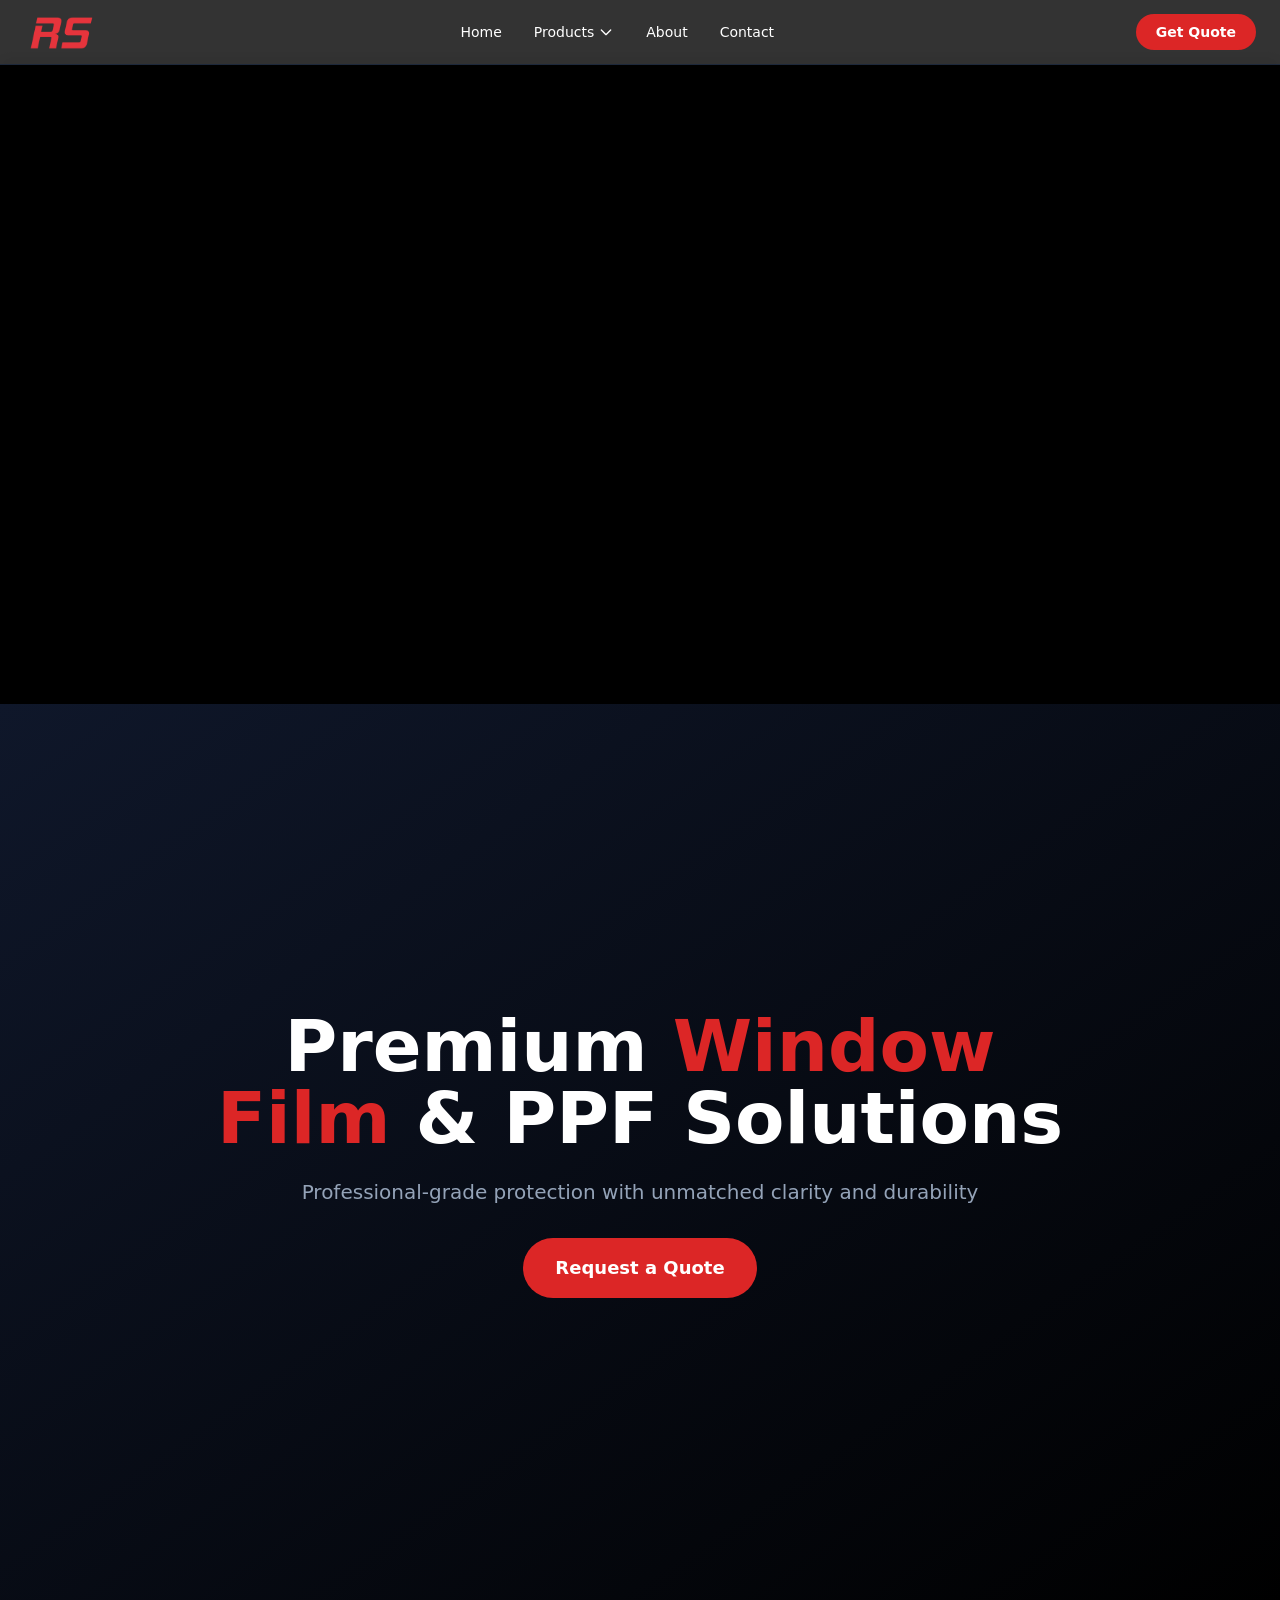
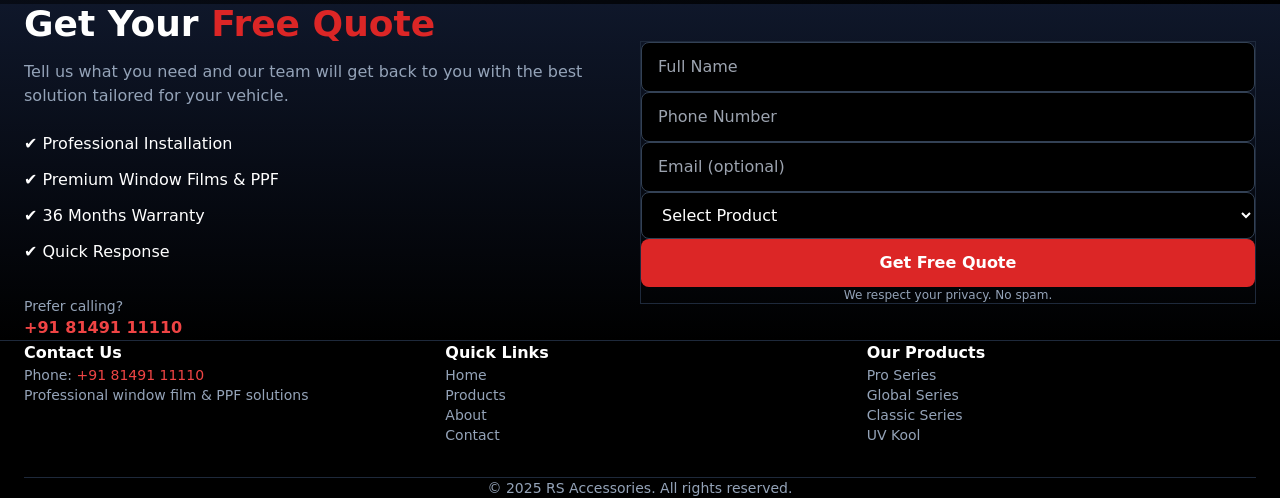
==== index.html @ 9ee58e04 "Initial commit: RS Accessories window film website" ====
<!DOCTYPE html>
<html lang="en">
<head>
  <meta charset="UTF-8">
  <meta name="viewport" content="width=device-width, initial-scale=1.0">
  <title>RS Accessories - Premium Window Film & PPF Solutions</title>
  <link rel="stylesheet" href="css/style.css">
</head>
<body class="text-white">

  <!-- Navigation Bar -->
  <header id="navbar" class="bg-black/80 backdrop-blur border-b border-slate-800 fixed w-full z-50 transition-shadow duration-300">
    <nav class="max-w-7xl mx-auto px-6">
      <div class="flex items-center justify-between h-16">

        <!-- Logo -->
        <a href="#" class="flex items-center h-full py-2">
          <img src="assets/images/RS Film Logo.png" alt="RS Accessories" class="max-h-full w-auto object-contain" style="max-height: 40px;">
        </a>

        <!-- Desktop Menu -->
        <ul class="hidden md:flex items-center space-x-8 text-sm font-medium">
          <li><a href="#" class="hover:text-red-500 transition-colors">Home</a></li>

          <!-- Products Dropdown -->
          <li class="relative" id="productsDropdown">
            <button id="productsBtn" class="flex items-center gap-1 hover:text-red-500 transition-colors">
              Products
              <svg class="w-4 h-4" fill="none" stroke="currentColor" viewBox="0 0 24 24">
                <path stroke-linecap="round" stroke-linejoin="round" stroke-width="2" d="M19 9l-7 7-7-7" />
              </svg>
            </button>

            <!-- Dropdown -->
            <div id="productsMenu" class="absolute left-0 top-8 hidden bg-black border border-slate-700 rounded-lg shadow-lg w-56 py-2 opacity-0 translate-y-2 transition-all duration-200">

              <!-- Window Film -->
              <div class="relative" id="windowFilmItem">
                <div class="flex justify-between items-center px-4 py-3 hover:bg-slate-800 cursor-pointer transition-colors">
                  <span>Window Film</span>
                  <span>›</span>
                </div>

                <!-- Sub Dropdown -->
                <div id="windowFilmMenu" class="absolute left-full top-0 hidden bg-black border border-slate-700 rounded-lg w-56 py-2 opacity-0 translate-x-2 transition-all duration-200">
                  <a href="products-pro-series.html" class="block px-4 py-3 hover:bg-slate-800 transition-colors">Pro Series</a>

                  <!-- Static Series -->
                  <div class="relative" id="staticSeriesItem">
                    <div class="flex justify-between items-center px-4 py-3 hover:bg-slate-800 cursor-pointer transition-colors">
                      <span>Static Series</span>
                      <span>›</span>
                    </div>

                    <div id="staticSeriesMenu" class="absolute left-full top-0 hidden bg-black border border-slate-700 rounded-lg w-56 py-2 opacity-0 translate-x-2 transition-all duration-200">
                      <a href="products-global-series.html" class="block px-4 py-3 hover:bg-slate-800 transition-colors">Global Series</a>
                      <a href="products-classic-series.html" class="block px-4 py-3 hover:bg-slate-800 transition-colors">Classic Series</a>
                      <a href="products-uv-kool.html" class="block px-4 py-3 hover:bg-slate-800 transition-colors">UV Kool</a>
                    </div>
                  </div>
                </div>
              </div>

              <!-- PPF -->
              <a href="ppf.html" class="block px-4 py-3 hover:bg-slate-800 transition-colors">PPF</a>
            </div>
          </li>

          <li><a href="about.html" class="hover:text-red-500 transition-colors">About</a></li>
          <li><a href="contact.html" class="hover:text-red-500 transition-colors">Contact</a></li>
        </ul>

        <!-- CTA Button -->
        <a href="#quote" class="hidden md:inline-block bg-red-600 px-5 py-2 rounded-full text-sm font-semibold hover:bg-red-700 transition-colors">
          Get Quote
        </a>

        <!-- Mobile Menu Button -->
        <button id="menuBtn" class="md:hidden text-2xl">
          ☰
        </button>

      </div>
    </nav>
  </header>

  <!-- Mobile Menu -->
  <div id="mobileMenu" class="hidden md:hidden bg-black border-t border-slate-800 fixed w-full z-40 mt-16">
    <a href="#" class="block px-6 py-4 border-b border-slate-800 hover:bg-slate-800 transition-colors">Home</a>
    
    <!-- Mobile Products Accordion -->
    <div>
      <button id="mobileProductsBtn" class="w-full text-left px-6 py-4 border-b border-slate-800 hover:bg-slate-800 transition-colors flex justify-between items-center">
        <span>Products</span>
        <span id="productsArrow">▾</span>
      </button>
      <div id="mobileProductsMenu" class="hidden bg-slate-900">
        <a href="products-pro-series.html" class="block px-8 py-3 border-b border-slate-800 hover:bg-slate-800 transition-colors">Window Film - Pro Series</a>
        <a href="products-global-series.html" class="block px-8 py-3 border-b border-slate-800 hover:bg-slate-800 transition-colors">Static - Global Series</a>
        <a href="products-classic-series.html" class="block px-8 py-3 border-b border-slate-800 hover:bg-slate-800 transition-colors">Static - Classic Series</a>
        <a href="products-uv-kool.html" class="block px-8 py-3 border-b border-slate-800 hover:bg-slate-800 transition-colors">Static - UV Kool</a>
        <a href="ppf.html" class="block px-8 py-3 border-b border-slate-800 hover:bg-slate-800 transition-colors">PPF</a>
      </div>
    </div>
    
    <a href="about.html" class="block px-6 py-4 border-b border-slate-800 hover:bg-slate-800 transition-colors">About</a>
    <a href="contact.html" class="block px-6 py-4 border-b border-slate-800 hover:bg-slate-800 transition-colors">Contact</a>
    <a href="#quote" class="block px-6 py-4 bg-red-600 hover:bg-red-700 transition-colors font-semibold">Get Quote</a>
  </div>

  <!-- Main Content (Add padding-top to account for fixed navbar) -->
  <main class="pt-16">
    
    <!-- Video Section -->
    <section class="w-full bg-black">
      <div class="max-w-7xl mx-auto">
        <video class="w-full h-auto" autoplay muted loop playsinline>
          <source src="assets/video/Video_Generation_With_Specific_Constraints.mp4" type="video/mp4">
          Your browser does not support the video tag.
        </video>
      </div>
    </section>

    <!-- Hero Section -->
    <section class="min-h-screen bg-gradient-to-br from-slate-900 to-black flex items-center justify-center px-6">
      <div class="text-center max-w-4xl">
        <h1 class="text-5xl md:text-7xl font-bold mb-6">
          Premium <span class="text-red-600">Window Film</span> & PPF Solutions
        </h1>
        <p class="text-xl text-slate-400 mb-8">
          Professional-grade protection with unmatched clarity and durability
        </p>
        <a href="#quote" class="inline-block bg-red-600 px-8 py-4 rounded-full text-lg font-semibold hover:bg-red-700 hover:scale-105 transition-all duration-200">
          Request a Quote
        </a>
      </div>
    </section>

    <!-- Quote Section -->
    <section id="quote" class="relative py-24 bg-gradient-to-b from-slate-900 to-black">
      <div class="max-w-7xl mx-auto px-6 grid grid-cols-1 md:grid-cols-2 gap-12 items-center">

        <!-- LEFT CONTENT -->
        <div class="reveal">
          <h2 class="text-4xl font-bold text-white">
            Get Your <span class="text-red-600">Free Quote</span>
          </h2>

          <p class="mt-4 text-slate-400 max-w-md">
            Tell us what you need and our team will get back to you with the best
            solution tailored for your vehicle.
          </p>

          <ul class="mt-6 space-y-3 text-slate-300">
            <li>✔ Professional Installation</li>
            <li>✔ Premium Window Films & PPF</li>
            <li>✔ 36 Months Warranty</li>
            <li>✔ Quick Response</li>
          </ul>

          <div class="mt-8">
            <p class="text-slate-400 text-sm">Prefer calling?</p>
            <a href="tel:+918149111110"
               class="text-red-500 font-semibold hover:underline">
              +91 81491 11110
            </a>
          </div>
        </div>

        <!-- RIGHT FORM -->
        <div class="reveal bg-white/5 backdrop-blur-md border border-slate-800 rounded-2xl p-8 shadow-xl
                    transform transition-all duration-700 hover:scale-[1.01]">

          <form id="quoteForm" class="space-y-5">

            <input id="quoteName" type="text" placeholder="Full Name" required
              class="w-full bg-black border border-slate-700 rounded-lg px-4 py-3
                     text-white focus:border-red-500 focus:outline-none transition-colors">

            <input id="quotePhone" type="tel" placeholder="Phone Number" required
              class="w-full bg-black border border-slate-700 rounded-lg px-4 py-3
                     text-white focus:border-red-500 focus:outline-none transition-colors">

            <input id="quoteEmail" type="email" placeholder="Email (optional)"
              class="w-full bg-black border border-slate-700 rounded-lg px-4 py-3
                     text-white focus:border-red-500 focus:outline-none transition-colors">

            <select id="quoteProduct" required
              class="w-full bg-black border border-slate-700 rounded-lg px-4 py-3
                     text-white focus:border-red-500 focus:outline-none transition-colors">
              <option value="">Select Product</option>
              <option>Pro Series</option>
              <option>Global Series</option>
              <option>Classic Series</option>
              <option>UV Kool</option>
              <option>PPF</option>
            </select>

            <button type="submit" id="quoteBtn"
              class="w-full bg-red-600 hover:bg-red-700 text-white font-semibold
                     py-3 rounded-lg transition-transform hover:scale-105">
              Get Free Quote
            </button>

            <p class="text-xs text-slate-400 text-center">
              We respect your privacy. No spam.
            </p>

          </form>
        </div>

      </div>
    </section>

  </main>

  <!-- Footer -->
  <footer class="bg-black border-t border-slate-800 py-12">
    <div class="max-w-7xl mx-auto px-6">
      <div class="grid grid-cols-1 md:grid-cols-3 gap-8 mb-8">
        
        <!-- Contact Info -->
        <div>
          <h3 class="text-white font-semibold mb-4">Contact Us</h3>
          <p class="text-slate-400 text-sm mb-2">
            Phone: <a href="tel:+918149111110" class="text-red-500 hover:underline">+91 81491 11110</a>
          </p>
          <p class="text-slate-400 text-sm">
            Professional window film & PPF solutions
          </p>
        </div>

        <!-- Quick Links -->
        <div>
          <h3 class="text-white font-semibold mb-4">Quick Links</h3>
          <ul class="space-y-2 text-sm">
            <li><a href="index.html" class="text-slate-400 hover:text-red-500 transition-colors">Home</a></li>
            <li><a href="products-pro-series.html" class="text-slate-400 hover:text-red-500 transition-colors">Products</a></li>
            <li><a href="about.html" class="text-slate-400 hover:text-red-500 transition-colors">About</a></li>
            <li><a href="contact.html" class="text-slate-400 hover:text-red-500 transition-colors">Contact</a></li>
          </ul>
        </div>

        <!-- Products -->
        <div>
          <h3 class="text-white font-semibold mb-4">Our Products</h3>
          <ul class="space-y-2 text-sm">
            <li><a href="products-pro-series.html" class="text-slate-400 hover:text-red-500 transition-colors">Pro Series</a></li>
            <li><a href="products-global-series.html" class="text-slate-400 hover:text-red-500 transition-colors">Global Series</a></li>
            <li><a href="products-classic-series.html" class="text-slate-400 hover:text-red-500 transition-colors">Classic Series</a></li>
            <li><a href="products-uv-kool.html" class="text-slate-400 hover:text-red-500 transition-colors">UV Kool</a></li>
          </ul>
        </div>

      </div>

      <div class="border-t border-slate-800 pt-8 text-center text-slate-400 text-sm">
        <p>&copy; 2025 RS Accessories. All rights reserved.</p>
      </div>
    </div>
  </footer>

  <!-- JavaScript -->
  <script src="js/main.js"></script>
  
  <!-- WhatsApp Quote Form Handler -->
  <script>
    document.getElementById("quoteForm").addEventListener("submit", function(e) {
      e.preventDefault();

      const name = document.getElementById("quoteName").value.trim();
      const phone = document.getElementById("quotePhone").value.trim();
      const email = document.getElementById("quoteEmail").value.trim();
      const product = document.getElementById("quoteProduct").value;
      const btn = document.getElementById("quoteBtn");

      if (!name || !phone || !product) {
        alert("Please fill all required fields");
        return;
      }

      // Disable button and show loading state
      btn.innerText = "Opening WhatsApp...";
      btn.disabled = true;

      const message = `
New Quote Request 🚗✨

Name: ${name}
Phone: ${phone}
Email: ${email || "Not provided"}
Product: ${product}
      `.trim();

      const whatsappNumber = "918149111110";
      const whatsappURL = `https://wa.me/${whatsappNumber}?text=${encodeURIComponent(message)}`;

      window.open(whatsappURL, "_blank");

      // Reset button after 2 seconds
      setTimeout(() => {
        btn.innerText = "Get Free Quote";
        btn.disabled = false;
        // Optionally reset form
        // document.getElementById("quoteForm").reset();
      }, 2000);
    });

    // Auto-select product if coming from product page
    window.addEventListener("DOMContentLoaded", function() {
      const savedProduct = localStorage.getItem("selectedProduct");
      if (savedProduct) {
        document.getElementById("quoteProduct").value = savedProduct;
        localStorage.removeItem("selectedProduct"); // Clear after use
      }
    });
  </script>
</body>
</html>
---- css/style.css ----
*, ::before, ::after {
  --tw-border-spacing-x: 0;
  --tw-border-spacing-y: 0;
  --tw-translate-x: 0;
  --tw-translate-y: 0;
  --tw-rotate: 0;
  --tw-skew-x: 0;
  --tw-skew-y: 0;
  --tw-scale-x: 1;
  --tw-scale-y: 1;
  --tw-pan-x:  ;
  --tw-pan-y:  ;
  --tw-pinch-zoom:  ;
  --tw-scroll-snap-strictness: proximity;
  --tw-gradient-from-position:  ;
  --tw-gradient-via-position:  ;
  --tw-gradient-to-position:  ;
  --tw-ordinal:  ;
  --tw-slashed-zero:  ;
  --tw-numeric-figure:  ;
  --tw-numeric-spacing:  ;
  --tw-numeric-fraction:  ;
  --tw-ring-inset:  ;
  --tw-ring-offset-width: 0px;
  --tw-ring-offset-color: #fff;
  --tw-ring-color: rgb(59 130 246 / 0.5);
  --tw-ring-offset-shadow: 0 0 #0000;
  --tw-ring-shadow: 0 0 #0000;
  --tw-shadow: 0 0 #0000;
  --tw-shadow-colored: 0 0 #0000;
  --tw-blur:  ;
  --tw-brightness:  ;
  --tw-contrast:  ;
  --tw-grayscale:  ;
  --tw-hue-rotate:  ;
  --tw-invert:  ;
  --tw-saturate:  ;
  --tw-sepia:  ;
  --tw-drop-shadow:  ;
  --tw-backdrop-blur:  ;
  --tw-backdrop-brightness:  ;
  --tw-backdrop-contrast:  ;
  --tw-backdrop-grayscale:  ;
  --tw-backdrop-hue-rotate:  ;
  --tw-backdrop-invert:  ;
  --tw-backdrop-opacity:  ;
  --tw-backdrop-saturate:  ;
  --tw-backdrop-sepia:  ;
  --tw-contain-size:  ;
  --tw-contain-layout:  ;
  --tw-contain-paint:  ;
  --tw-contain-style:  ;
}

::backdrop {
  --tw-border-spacing-x: 0;
  --tw-border-spacing-y: 0;
  --tw-translate-x: 0;
  --tw-translate-y: 0;
  --tw-rotate: 0;
  --tw-skew-x: 0;
  --tw-skew-y: 0;
  --tw-scale-x: 1;
  --tw-scale-y: 1;
  --tw-pan-x:  ;
  --tw-pan-y:  ;
  --tw-pinch-zoom:  ;
  --tw-scroll-snap-strictness: proximity;
  --tw-gradient-from-position:  ;
  --tw-gradient-via-position:  ;
  --tw-gradient-to-position:  ;
  --tw-ordinal:  ;
  --tw-slashed-zero:  ;
  --tw-numeric-figure:  ;
  --tw-numeric-spacing:  ;
  --tw-numeric-fraction:  ;
  --tw-ring-inset:  ;
  --tw-ring-offset-width: 0px;
  --tw-ring-offset-color: #fff;
  --tw-ring-color: rgb(59 130 246 / 0.5);
  --tw-ring-offset-shadow: 0 0 #0000;
  --tw-ring-shadow: 0 0 #0000;
  --tw-shadow: 0 0 #0000;
  --tw-shadow-colored: 0 0 #0000;
  --tw-blur:  ;
  --tw-brightness:  ;
  --tw-contrast:  ;
  --tw-grayscale:  ;
  --tw-hue-rotate:  ;
  --tw-invert:  ;
  --tw-saturate:  ;
  --tw-sepia:  ;
  --tw-drop-shadow:  ;
  --tw-backdrop-blur:  ;
  --tw-backdrop-brightness:  ;
  --tw-backdrop-contrast:  ;
  --tw-backdrop-grayscale:  ;
  --tw-backdrop-hue-rotate:  ;
  --tw-backdrop-invert:  ;
  --tw-backdrop-opacity:  ;
  --tw-backdrop-saturate:  ;
  --tw-backdrop-sepia:  ;
  --tw-contain-size:  ;
  --tw-contain-layout:  ;
  --tw-contain-paint:  ;
  --tw-contain-style:  ;
}

/*
! tailwindcss v3.4.19 | MIT License | https://tailwindcss.com
*/

/*
1. Prevent padding and border from affecting element width. (https://github.com/mozdevs/cssremedy/issues/4)
2. Allow adding a border to an element by just adding a border-width. (https://github.com/tailwindcss/tailwindcss/pull/116)
*/

*,
::before,
::after {
  box-sizing: border-box;
  /* 1 */
  border-width: 0;
  /* 2 */
  border-style: solid;
  /* 2 */
  border-color: #e5e7eb;
  /* 2 */
}

::before,
::after {
  --tw-content: '';
}

/*
1. Use a consistent sensible line-height in all browsers.
2. Prevent adjustments of font size after orientation changes in iOS.
3. Use a more readable tab size.
4. Use the user's configured `sans` font-family by default.
5. Use the user's configured `sans` font-feature-settings by default.
6. Use the user's configured `sans` font-variation-settings by default.
7. Disable tap highlights on iOS
*/

html,
:host {
  line-height: 1.5;
  /* 1 */
  -webkit-text-size-adjust: 100%;
  /* 2 */
  -moz-tab-size: 4;
  /* 3 */
  -o-tab-size: 4;
     tab-size: 4;
  /* 3 */
  font-family: ui-sans-serif, system-ui, sans-serif, "Apple Color Emoji", "Segoe UI Emoji", "Segoe UI Symbol", "Noto Color Emoji";
  /* 4 */
  font-feature-settings: normal;
  /* 5 */
  font-variation-settings: normal;
  /* 6 */
  -webkit-tap-highlight-color: transparent;
  /* 7 */
}

/*
1. Remove the margin in all browsers.
2. Inherit line-height from `html` so users can set them as a class directly on the `html` element.
*/

body {
  margin: 0;
  /* 1 */
  line-height: inherit;
  /* 2 */
}

/*
1. Add the correct height in Firefox.
2. Correct the inheritance of border color in Firefox. (https://bugzilla.mozilla.org/show_bug.cgi?id=190655)
3. Ensure horizontal rules are visible by default.
*/

hr {
  height: 0;
  /* 1 */
  color: inherit;
  /* 2 */
  border-top-width: 1px;
  /* 3 */
}

/*
Add the correct text decoration in Chrome, Edge, and Safari.
*/

abbr:where([title]) {
  -webkit-text-decoration: underline dotted;
          text-decoration: underline dotted;
}

/*
Remove the default font size and weight for headings.
*/

h1,
h2,
h3,
h4,
h5,
h6 {
  font-size: inherit;
  font-weight: inherit;
}

/*
Reset links to optimize for opt-in styling instead of opt-out.
*/

a {
  color: inherit;
  text-decoration: inherit;
}

/*
Add the correct font weight in Edge and Safari.
*/

b,
strong {
  font-weight: bolder;
}

/*
1. Use the user's configured `mono` font-family by default.
2. Use the user's configured `mono` font-feature-settings by default.
3. Use the user's configured `mono` font-variation-settings by default.
4. Correct the odd `em` font sizing in all browsers.
*/

code,
kbd,
samp,
pre {
  font-family: ui-monospace, SFMono-Regular, Menlo, Monaco, Consolas, "Liberation Mono", "Courier New", monospace;
  /* 1 */
  font-feature-settings: normal;
  /* 2 */
  font-variation-settings: normal;
  /* 3 */
  font-size: 1em;
  /* 4 */
}

/*
Add the correct font size in all browsers.
*/

small {
  font-size: 80%;
}

/*
Prevent `sub` and `sup` elements from affecting the line height in all browsers.
*/

sub,
sup {
  font-size: 75%;
  line-height: 0;
  position: relative;
  vertical-align: baseline;
}

sub {
  bottom: -0.25em;
}

sup {
  top: -0.5em;
}

/*
1. Remove text indentation from table contents in Chrome and Safari. (https://bugs.chromium.org/p/chromium/issues/detail?id=999088, https://bugs.webkit.org/show_bug.cgi?id=201297)
2. Correct table border color inheritance in all Chrome and Safari. (https://bugs.chromium.org/p/chromium/issues/detail?id=935729, https://bugs.webkit.org/show_bug.cgi?id=195016)
3. Remove gaps between table borders by default.
*/

table {
  text-indent: 0;
  /* 1 */
  border-color: inherit;
  /* 2 */
  border-collapse: collapse;
  /* 3 */
}

/*
1. Change the font styles in all browsers.
2. Remove the margin in Firefox and Safari.
3. Remove default padding in all browsers.
*/

button,
input,
optgroup,
select,
textarea {
  font-family: inherit;
  /* 1 */
  font-feature-settings: inherit;
  /* 1 */
  font-variation-settings: inherit;
  /* 1 */
  font-size: 100%;
  /* 1 */
  font-weight: inherit;
  /* 1 */
  line-height: inherit;
  /* 1 */
  letter-spacing: inherit;
  /* 1 */
  color: inherit;
  /* 1 */
  margin: 0;
  /* 2 */
  padding: 0;
  /* 3 */
}

/*
Remove the inheritance of text transform in Edge and Firefox.
*/

button,
select {
  text-transform: none;
}

/*
1. Correct the inability to style clickable types in iOS and Safari.
2. Remove default button styles.
*/

button,
input:where([type='button']),
input:where([type='reset']),
input:where([type='submit']) {
  -webkit-appearance: button;
  /* 1 */
  background-color: transparent;
  /* 2 */
  background-image: none;
  /* 2 */
}

/*
Use the modern Firefox focus style for all focusable elements.
*/

:-moz-focusring {
  outline: auto;
}

/*
Remove the additional `:invalid` styles in Firefox. (https://github.com/mozilla/gecko-dev/blob/2f9eacd9d3d995c937b4251a5557d95d494c9be1/layout/style/res/forms.css#L728-L737)
*/

:-moz-ui-invalid {
  box-shadow: none;
}

/*
Add the correct vertical alignment in Chrome and Firefox.
*/

progress {
  vertical-align: baseline;
}

/*
Correct the cursor style of increment and decrement buttons in Safari.
*/

::-webkit-inner-spin-button,
::-webkit-outer-spin-button {
  height: auto;
}

/*
1. Correct the odd appearance in Chrome and Safari.
2. Correct the outline style in Safari.
*/

[type='search'] {
  -webkit-appearance: textfield;
  /* 1 */
  outline-offset: -2px;
  /* 2 */
}

/*
Remove the inner padding in Chrome and Safari on macOS.
*/

::-webkit-search-decoration {
  -webkit-appearance: none;
}

/*
1. Correct the inability to style clickable types in iOS and Safari.
2. Change font properties to `inherit` in Safari.
*/

::-webkit-file-upload-button {
  -webkit-appearance: button;
  /* 1 */
  font: inherit;
  /* 2 */
}

/*
Add the correct display in Chrome and Safari.
*/

summary {
  display: list-item;
}

/*
Removes the default spacing and border for appropriate elements.
*/

blockquote,
dl,
dd,
h1,
h2,
h3,
h4,
h5,
h6,
hr,
figure,
p,
pre {
  margin: 0;
}

fieldset {
  margin: 0;
  padding: 0;
}

legend {
  padding: 0;
}

ol,
ul,
menu {
  list-style: none;
  margin: 0;
  padding: 0;
}

/*
Reset default styling for dialogs.
*/

dialog {
  padding: 0;
}

/*
Prevent resizing textareas horizontally by default.
*/

textarea {
  resize: vertical;
}

/*
1. Reset the default placeholder opacity in Firefox. (https://github.com/tailwindlabs/tailwindcss/issues/3300)
2. Set the default placeholder color to the user's configured gray 400 color.
*/

input::-moz-placeholder, textarea::-moz-placeholder {
  opacity: 1;
  /* 1 */
  color: #9ca3af;
  /* 2 */
}

input::placeholder,
textarea::placeholder {
  opacity: 1;
  /* 1 */
  color: #9ca3af;
  /* 2 */
}

/*
Set the default cursor for buttons.
*/

button,
[role="button"] {
  cursor: pointer;
}

/*
Make sure disabled buttons don't get the pointer cursor.
*/

:disabled {
  cursor: default;
}

/*
1. Make replaced elements `display: block` by default. (https://github.com/mozdevs/cssremedy/issues/14)
2. Add `vertical-align: middle` to align replaced elements more sensibly by default. (https://github.com/jensimmons/cssremedy/issues/14#issuecomment-634934210)
   This can trigger a poorly considered lint error in some tools but is included by design.
*/

img,
svg,
video,
canvas,
audio,
iframe,
embed,
object {
  display: block;
  /* 1 */
  vertical-align: middle;
  /* 2 */
}

/*
Constrain images and videos to the parent width and preserve their intrinsic aspect ratio. (https://github.com/mozdevs/cssremedy/issues/14)
*/

img,
video {
  max-width: 100%;
  height: auto;
}

/* Make elements with the HTML hidden attribute stay hidden by default */

[hidden]:where(:not([hidden="until-found"])) {
  display: none;
}

.static {
  position: static;
}

.fixed {
  position: fixed;
}

.absolute {
  position: absolute;
}

.relative {
  position: relative;
}

.-top-3 {
  top: -0.75rem;
}

.left-0 {
  left: 0px;
}

.left-6 {
  left: 1.5rem;
}

.left-full {
  left: 100%;
}

.top-0 {
  top: 0px;
}

.top-8 {
  top: 2rem;
}

.z-40 {
  z-index: 40;
}

.z-50 {
  z-index: 50;
}

.mx-auto {
  margin-left: auto;
  margin-right: auto;
}

.mb-10 {
  margin-bottom: 2.5rem;
}

.mb-12 {
  margin-bottom: 3rem;
}

.mb-3 {
  margin-bottom: 0.75rem;
}

.mb-6 {
  margin-bottom: 1.5rem;
}

.mb-8 {
  margin-bottom: 2rem;
}

.mt-16 {
  margin-top: 4rem;
}

.mt-2 {
  margin-top: 0.5rem;
}

.mt-4 {
  margin-top: 1rem;
}

.mt-6 {
  margin-top: 1.5rem;
}

.mt-8 {
  margin-top: 2rem;
}

.block {
  display: block;
}

.inline-block {
  display: inline-block;
}

.flex {
  display: flex;
}

.grid {
  display: grid;
}

.hidden {
  display: none;
}

.h-16 {
  height: 4rem;
}

.h-4 {
  height: 1rem;
}

.h-full {
  height: 100%;
}

.h-px {
  height: 1px;
}

.max-h-full {
  max-height: 100%;
}

.min-h-screen {
  min-height: 100vh;
}

.w-4 {
  width: 1rem;
}

.w-56 {
  width: 14rem;
}

.w-auto {
  width: auto;
}

.w-full {
  width: 100%;
}

.max-w-2xl {
  max-width: 42rem;
}

.max-w-3xl {
  max-width: 48rem;
}

.max-w-4xl {
  max-width: 56rem;
}

.max-w-6xl {
  max-width: 72rem;
}

.max-w-7xl {
  max-width: 80rem;
}

.translate-x-2 {
  --tw-translate-x: 0.5rem;
  transform: translate(var(--tw-translate-x), var(--tw-translate-y)) rotate(var(--tw-rotate)) skewX(var(--tw-skew-x)) skewY(var(--tw-skew-y)) scaleX(var(--tw-scale-x)) scaleY(var(--tw-scale-y));
}

.translate-y-0 {
  --tw-translate-y: 0px;
  transform: translate(var(--tw-translate-x), var(--tw-translate-y)) rotate(var(--tw-rotate)) skewX(var(--tw-skew-x)) skewY(var(--tw-skew-y)) scaleX(var(--tw-scale-x)) scaleY(var(--tw-scale-y));
}

.translate-y-2 {
  --tw-translate-y: 0.5rem;
  transform: translate(var(--tw-translate-x), var(--tw-translate-y)) rotate(var(--tw-rotate)) skewX(var(--tw-skew-x)) skewY(var(--tw-skew-y)) scaleX(var(--tw-scale-x)) scaleY(var(--tw-scale-y));
}

.translate-y-8 {
  --tw-translate-y: 2rem;
  transform: translate(var(--tw-translate-x), var(--tw-translate-y)) rotate(var(--tw-rotate)) skewX(var(--tw-skew-x)) skewY(var(--tw-skew-y)) scaleX(var(--tw-scale-x)) scaleY(var(--tw-scale-y));
}

.cursor-pointer {
  cursor: pointer;
}

.grid-cols-1 {
  grid-template-columns: repeat(1, minmax(0, 1fr));
}

.flex-col {
  flex-direction: column;
}

.items-center {
  align-items: center;
}

.justify-center {
  justify-content: center;
}

.justify-between {
  justify-content: space-between;
}

.gap-1 {
  gap: 0.25rem;
}

.gap-4 {
  gap: 1rem;
}

.gap-6 {
  gap: 1.5rem;
}

.gap-8 {
  gap: 2rem;
}

.space-x-8 > :not([hidden]) ~ :not([hidden]) {
  --tw-space-x-reverse: 0;
  margin-right: calc(2rem * var(--tw-space-x-reverse));
  margin-left: calc(2rem * calc(1 - var(--tw-space-x-reverse)));
}

.space-y-3 > :not([hidden]) ~ :not([hidden]) {
  --tw-space-y-reverse: 0;
  margin-top: calc(0.75rem * calc(1 - var(--tw-space-y-reverse)));
  margin-bottom: calc(0.75rem * var(--tw-space-y-reverse));
}

.rounded-full {
  border-radius: 9999px;
}

.rounded-lg {
  border-radius: 0.5rem;
}

.rounded-xl {
  border-radius: 0.75rem;
}

.border {
  border-width: 1px;
}

.border-b {
  border-bottom-width: 1px;
}

.border-t {
  border-top-width: 1px;
}

.border-red-600 {
  --tw-border-opacity: 1;
  border-color: rgb(220 38 38 / var(--tw-border-opacity, 1));
}

.border-slate-600 {
  --tw-border-opacity: 1;
  border-color: rgb(71 85 105 / var(--tw-border-opacity, 1));
}

.border-slate-700 {
  --tw-border-opacity: 1;
  border-color: rgb(51 65 85 / var(--tw-border-opacity, 1));
}

.border-slate-800 {
  --tw-border-opacity: 1;
  border-color: rgb(30 41 59 / var(--tw-border-opacity, 1));
}

.bg-black {
  --tw-bg-opacity: 1;
  background-color: rgb(0 0 0 / var(--tw-bg-opacity, 1));
}

.bg-black\/80 {
  background-color: rgb(0 0 0 / 0.8);
}

.bg-red-600 {
  --tw-bg-opacity: 1;
  background-color: rgb(220 38 38 / var(--tw-bg-opacity, 1));
}

.bg-slate-800 {
  --tw-bg-opacity: 1;
  background-color: rgb(30 41 59 / var(--tw-bg-opacity, 1));
}

.bg-slate-900 {
  --tw-bg-opacity: 1;
  background-color: rgb(15 23 42 / var(--tw-bg-opacity, 1));
}

.bg-slate-950 {
  --tw-bg-opacity: 1;
  background-color: rgb(2 6 23 / var(--tw-bg-opacity, 1));
}

.bg-gradient-to-b {
  background-image: linear-gradient(to bottom, var(--tw-gradient-stops));
}

.bg-gradient-to-br {
  background-image: linear-gradient(to bottom right, var(--tw-gradient-stops));
}

.bg-gradient-to-r {
  background-image: linear-gradient(to right, var(--tw-gradient-stops));
}

.from-black {
  --tw-gradient-from: #000 var(--tw-gradient-from-position);
  --tw-gradient-to: rgb(0 0 0 / 0) var(--tw-gradient-to-position);
  --tw-gradient-stops: var(--tw-gradient-from), var(--tw-gradient-to);
}

.from-red-600 {
  --tw-gradient-from: #dc2626 var(--tw-gradient-from-position);
  --tw-gradient-to: rgb(220 38 38 / 0) var(--tw-gradient-to-position);
  --tw-gradient-stops: var(--tw-gradient-from), var(--tw-gradient-to);
}

.from-slate-900 {
  --tw-gradient-from: #0f172a var(--tw-gradient-from-position);
  --tw-gradient-to: rgb(15 23 42 / 0) var(--tw-gradient-to-position);
  --tw-gradient-stops: var(--tw-gradient-from), var(--tw-gradient-to);
}

.from-transparent {
  --tw-gradient-from: transparent var(--tw-gradient-from-position);
  --tw-gradient-to: rgb(0 0 0 / 0) var(--tw-gradient-to-position);
  --tw-gradient-stops: var(--tw-gradient-from), var(--tw-gradient-to);
}

.via-slate-700 {
  --tw-gradient-to: rgb(51 65 85 / 0)  var(--tw-gradient-to-position);
  --tw-gradient-stops: var(--tw-gradient-from), #334155 var(--tw-gradient-via-position), var(--tw-gradient-to);
}

.via-slate-900 {
  --tw-gradient-to: rgb(15 23 42 / 0)  var(--tw-gradient-to-position);
  --tw-gradient-stops: var(--tw-gradient-from), #0f172a var(--tw-gradient-via-position), var(--tw-gradient-to);
}

.to-black {
  --tw-gradient-to: #000 var(--tw-gradient-to-position);
}

.to-red-700 {
  --tw-gradient-to: #b91c1c var(--tw-gradient-to-position);
}

.to-slate-950 {
  --tw-gradient-to: #020617 var(--tw-gradient-to-position);
}

.to-transparent {
  --tw-gradient-to: transparent var(--tw-gradient-to-position);
}

.object-contain {
  -o-object-fit: contain;
     object-fit: contain;
}

.p-6 {
  padding: 1.5rem;
}

.px-10 {
  padding-left: 2.5rem;
  padding-right: 2.5rem;
}

.px-3 {
  padding-left: 0.75rem;
  padding-right: 0.75rem;
}

.px-4 {
  padding-left: 1rem;
  padding-right: 1rem;
}

.px-5 {
  padding-left: 1.25rem;
  padding-right: 1.25rem;
}

.px-6 {
  padding-left: 1.5rem;
  padding-right: 1.5rem;
}

.px-8 {
  padding-left: 2rem;
  padding-right: 2rem;
}

.py-1 {
  padding-top: 0.25rem;
  padding-bottom: 0.25rem;
}

.py-10 {
  padding-top: 2.5rem;
  padding-bottom: 2.5rem;
}

.py-16 {
  padding-top: 4rem;
  padding-bottom: 4rem;
}

.py-2 {
  padding-top: 0.5rem;
  padding-bottom: 0.5rem;
}

.py-20 {
  padding-top: 5rem;
  padding-bottom: 5rem;
}

.py-28 {
  padding-top: 7rem;
  padding-bottom: 7rem;
}

.py-3 {
  padding-top: 0.75rem;
  padding-bottom: 0.75rem;
}

.py-4 {
  padding-top: 1rem;
  padding-bottom: 1rem;
}

.pt-16 {
  padding-top: 4rem;
}

.text-left {
  text-align: left;
}

.text-center {
  text-align: center;
}

.text-2xl {
  font-size: 1.5rem;
  line-height: 2rem;
}

.text-3xl {
  font-size: 1.875rem;
  line-height: 2.25rem;
}

.text-4xl {
  font-size: 2.25rem;
  line-height: 2.5rem;
}

.text-5xl {
  font-size: 3rem;
  line-height: 1;
}

.text-lg {
  font-size: 1.125rem;
  line-height: 1.75rem;
}

.text-sm {
  font-size: 0.875rem;
  line-height: 1.25rem;
}

.text-xl {
  font-size: 1.25rem;
  line-height: 1.75rem;
}

.text-xs {
  font-size: 0.75rem;
  line-height: 1rem;
}

.font-bold {
  font-weight: 700;
}

.font-medium {
  font-weight: 500;
}

.font-semibold {
  font-weight: 600;
}

.text-red-100 {
  --tw-text-opacity: 1;
  color: rgb(254 226 226 / var(--tw-text-opacity, 1));
}

.text-red-500 {
  --tw-text-opacity: 1;
  color: rgb(239 68 68 / var(--tw-text-opacity, 1));
}

.text-red-600 {
  --tw-text-opacity: 1;
  color: rgb(220 38 38 / var(--tw-text-opacity, 1));
}

.text-slate-400 {
  --tw-text-opacity: 1;
  color: rgb(148 163 184 / var(--tw-text-opacity, 1));
}

.text-slate-500 {
  --tw-text-opacity: 1;
  color: rgb(100 116 139 / var(--tw-text-opacity, 1));
}

.text-white {
  --tw-text-opacity: 1;
  color: rgb(255 255 255 / var(--tw-text-opacity, 1));
}

.opacity-0 {
  opacity: 0;
}

.opacity-100 {
  opacity: 1;
}

.shadow-lg {
  --tw-shadow: 0 10px 15px -3px rgb(0 0 0 / 0.1), 0 4px 6px -4px rgb(0 0 0 / 0.1);
  --tw-shadow-colored: 0 10px 15px -3px var(--tw-shadow-color), 0 4px 6px -4px var(--tw-shadow-color);
  box-shadow: var(--tw-ring-offset-shadow, 0 0 #0000), var(--tw-ring-shadow, 0 0 #0000), var(--tw-shadow);
}

.backdrop-blur {
  --tw-backdrop-blur: blur(8px);
  backdrop-filter: var(--tw-backdrop-blur) var(--tw-backdrop-brightness) var(--tw-backdrop-contrast) var(--tw-backdrop-grayscale) var(--tw-backdrop-hue-rotate) var(--tw-backdrop-invert) var(--tw-backdrop-opacity) var(--tw-backdrop-saturate) var(--tw-backdrop-sepia);
}

.transition-all {
  transition-property: all;
  transition-timing-function: cubic-bezier(0.4, 0, 0.2, 1);
  transition-duration: 150ms;
}

.transition-colors {
  transition-property: color, background-color, border-color, text-decoration-color, fill, stroke;
  transition-timing-function: cubic-bezier(0.4, 0, 0.2, 1);
  transition-duration: 150ms;
}

.transition-shadow {
  transition-property: box-shadow;
  transition-timing-function: cubic-bezier(0.4, 0, 0.2, 1);
  transition-duration: 150ms;
}

.duration-200 {
  transition-duration: 200ms;
}

.duration-300 {
  transition-duration: 300ms;
}

.duration-700 {
  transition-duration: 700ms;
}

@keyframes fadeInUp {
  from {
    opacity: 0;
    transform: translateY(20px);
  }

  to {
    opacity: 1;
    transform: translateY(0);
  }
}

.animate-fadeInUp {
  animation: fadeInUp 0.8s ease forwards;
}

.animate-fadeInUp-delay-1 {
  animation: fadeInUp 0.8s ease 0.2s forwards;
  opacity: 0;
}

.animate-fadeInUp-delay-2 {
  animation: fadeInUp 0.8s ease 0.4s forwards;
  opacity: 0;
}

.hover\:-translate-y-1:hover {
  --tw-translate-y: -0.25rem;
  transform: translate(var(--tw-translate-x), var(--tw-translate-y)) rotate(var(--tw-rotate)) skewX(var(--tw-skew-x)) skewY(var(--tw-skew-y)) scaleX(var(--tw-scale-x)) scaleY(var(--tw-scale-y));
}

.hover\:-translate-y-2:hover {
  --tw-translate-y: -0.5rem;
  transform: translate(var(--tw-translate-x), var(--tw-translate-y)) rotate(var(--tw-rotate)) skewX(var(--tw-skew-x)) skewY(var(--tw-skew-y)) scaleX(var(--tw-scale-x)) scaleY(var(--tw-scale-y));
}

.hover\:scale-105:hover {
  --tw-scale-x: 1.05;
  --tw-scale-y: 1.05;
  transform: translate(var(--tw-translate-x), var(--tw-translate-y)) rotate(var(--tw-rotate)) skewX(var(--tw-skew-x)) skewY(var(--tw-skew-y)) scaleX(var(--tw-scale-x)) scaleY(var(--tw-scale-y));
}

.hover\:border-red-600:hover {
  --tw-border-opacity: 1;
  border-color: rgb(220 38 38 / var(--tw-border-opacity, 1));
}

.hover\:bg-red-700:hover {
  --tw-bg-opacity: 1;
  background-color: rgb(185 28 28 / var(--tw-bg-opacity, 1));
}

.hover\:bg-slate-800:hover {
  --tw-bg-opacity: 1;
  background-color: rgb(30 41 59 / var(--tw-bg-opacity, 1));
}

.hover\:bg-slate-900:hover {
  --tw-bg-opacity: 1;
  background-color: rgb(15 23 42 / var(--tw-bg-opacity, 1));
}

.hover\:text-red-400:hover {
  --tw-text-opacity: 1;
  color: rgb(248 113 113 / var(--tw-text-opacity, 1));
}

.hover\:text-red-500:hover {
  --tw-text-opacity: 1;
  color: rgb(239 68 68 / var(--tw-text-opacity, 1));
}

.hover\:shadow-\[0_0_20px_rgba\(239\2c 68\2c 68\2c 0\.5\)\]:hover {
  --tw-shadow: 0 0 20px rgba(239,68,68,0.5);
  --tw-shadow-colored: 0 0 20px var(--tw-shadow-color);
  box-shadow: var(--tw-ring-offset-shadow, 0 0 #0000), var(--tw-ring-shadow, 0 0 #0000), var(--tw-shadow);
}

.hover\:shadow-\[0_0_30px_rgba\(0\2c 0\2c 0\2c 0\.8\)\]:hover {
  --tw-shadow: 0 0 30px rgba(0,0,0,0.8);
  --tw-shadow-colored: 0 0 30px var(--tw-shadow-color);
  box-shadow: var(--tw-ring-offset-shadow, 0 0 #0000), var(--tw-ring-shadow, 0 0 #0000), var(--tw-shadow);
}

.hover\:shadow-lg:hover {
  --tw-shadow: 0 10px 15px -3px rgb(0 0 0 / 0.1), 0 4px 6px -4px rgb(0 0 0 / 0.1);
  --tw-shadow-colored: 0 10px 15px -3px var(--tw-shadow-color), 0 4px 6px -4px var(--tw-shadow-color);
  box-shadow: var(--tw-ring-offset-shadow, 0 0 #0000), var(--tw-ring-shadow, 0 0 #0000), var(--tw-shadow);
}

.hover\:shadow-xl:hover {
  --tw-shadow: 0 20px 25px -5px rgb(0 0 0 / 0.1), 0 8px 10px -6px rgb(0 0 0 / 0.1);
  --tw-shadow-colored: 0 20px 25px -5px var(--tw-shadow-color), 0 8px 10px -6px var(--tw-shadow-color);
  box-shadow: var(--tw-ring-offset-shadow, 0 0 #0000), var(--tw-ring-shadow, 0 0 #0000), var(--tw-shadow);
}

.hover\:shadow-red-600\/20:hover {
  --tw-shadow-color: rgb(220 38 38 / 0.2);
  --tw-shadow: var(--tw-shadow-colored);
}

.active\:scale-95:active {
  --tw-scale-x: .95;
  --tw-scale-y: .95;
  transform: translate(var(--tw-translate-x), var(--tw-translate-y)) rotate(var(--tw-rotate)) skewX(var(--tw-skew-x)) skewY(var(--tw-skew-y)) scaleX(var(--tw-scale-x)) scaleY(var(--tw-scale-y));
}

@media (min-width: 640px) {
  .sm\:grid-cols-2 {
    grid-template-columns: repeat(2, minmax(0, 1fr));
  }

  .sm\:flex-row {
    flex-direction: row;
  }
}

@media (min-width: 768px) {
  .md\:inline-block {
    display: inline-block;
  }

  .md\:flex {
    display: flex;
  }

  .md\:hidden {
    display: none;
  }

  .md\:grid-cols-2 {
    grid-template-columns: repeat(2, minmax(0, 1fr));
  }

  .md\:grid-cols-3 {
    grid-template-columns: repeat(3, minmax(0, 1fr));
  }

  .md\:text-5xl {
    font-size: 3rem;
    line-height: 1;
  }

  .md\:text-7xl {
    font-size: 4.5rem;
    line-height: 1;
  }
}

@media (min-width: 1024px) {
  .lg\:grid-cols-3 {
    grid-template-columns: repeat(3, minmax(0, 1fr));
  }
}
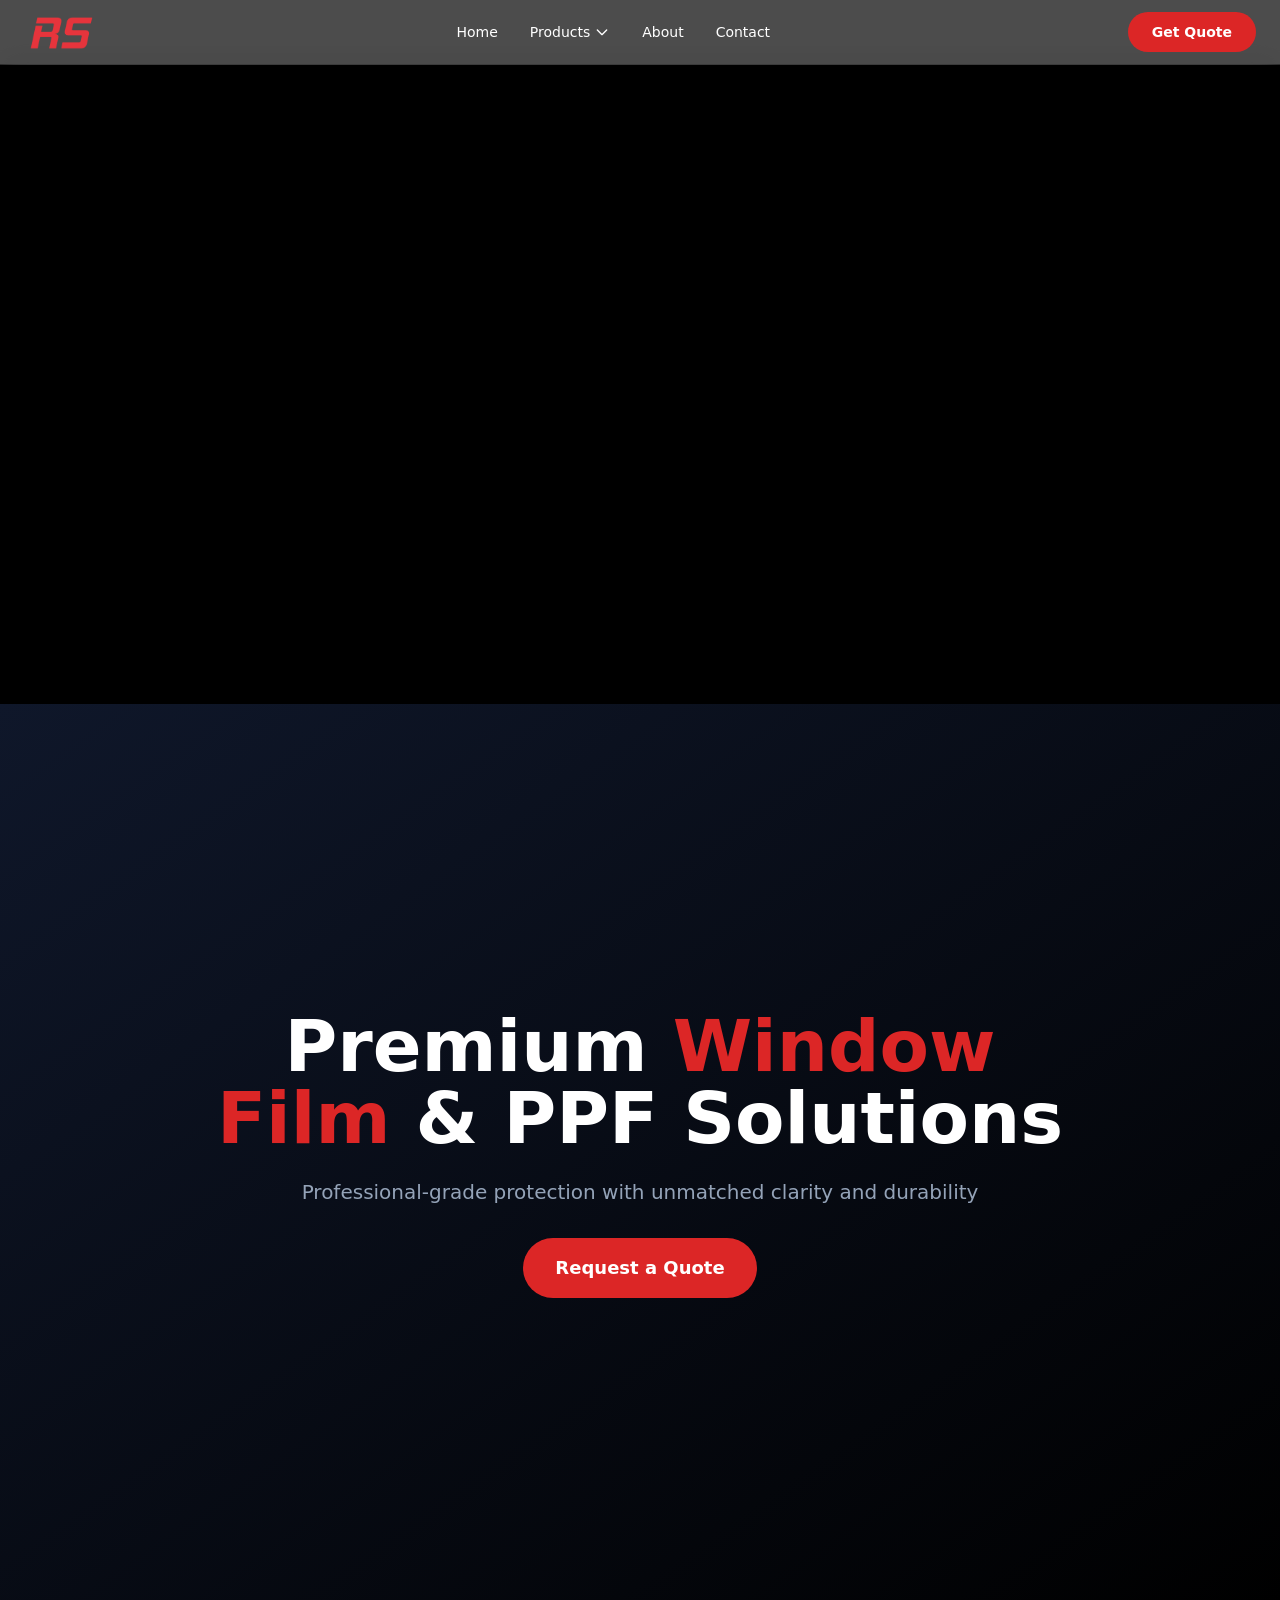
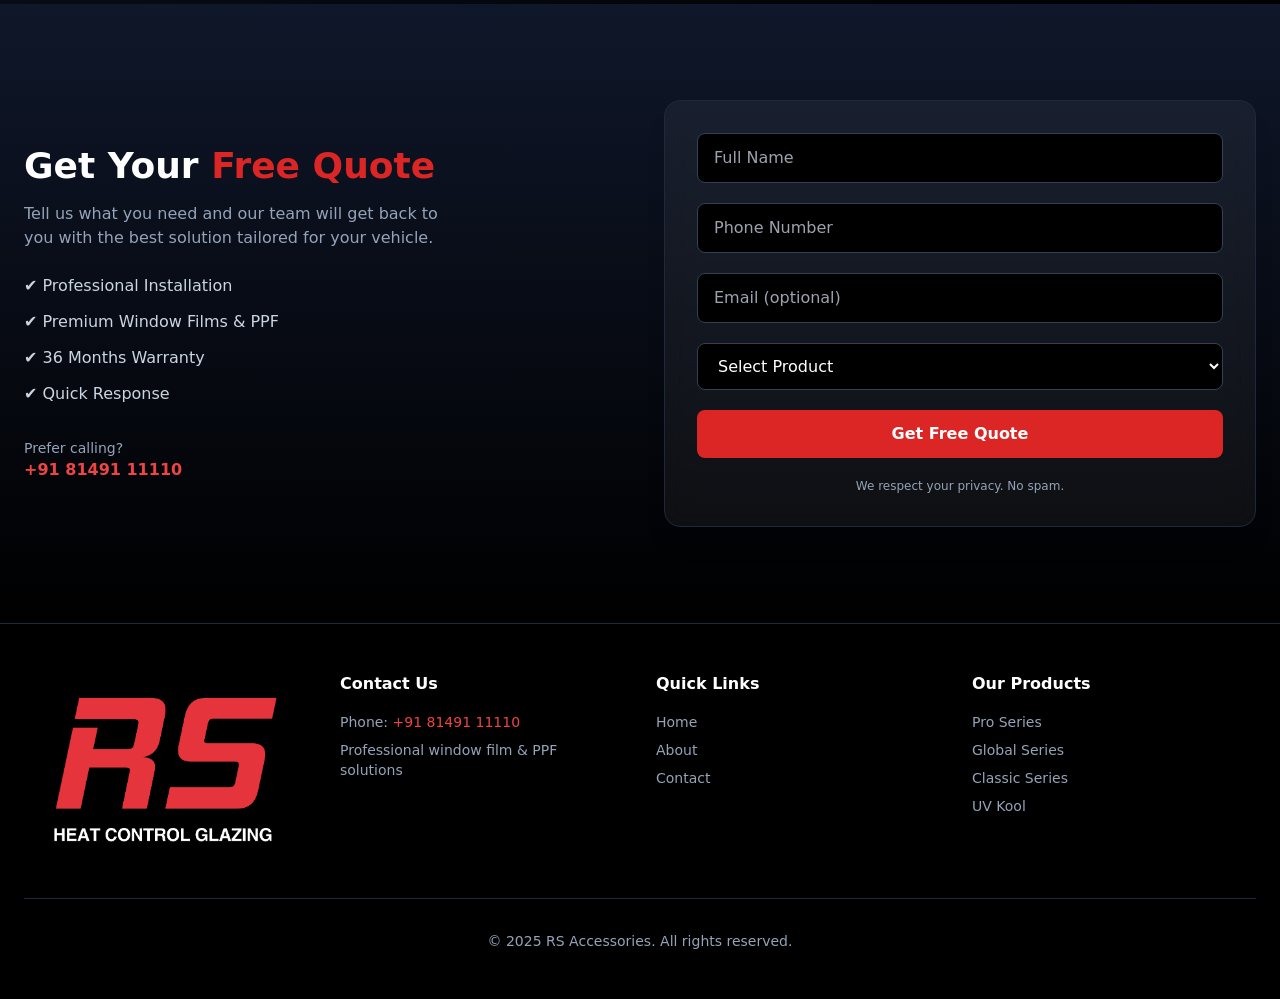
==== commit c38feb0b: "Add vercel.json configuration for deployment" ====
--- a/index.html
+++ b/index.html
@@ -9,7 +9,7 @@
 <body class="text-white">
 
   <!-- Navigation Bar -->
-  <header id="navbar" class="bg-black/80 backdrop-blur border-b border-slate-800 fixed w-full z-50 transition-shadow duration-300">
+  <header id="navbar" class="bg-black/70 backdrop-blur-md border-b border-white/10 fixed w-full z-50 transition-all duration-300">
     <nav class="max-w-7xl mx-auto px-6">
       <div class="flex items-center justify-between h-16">
 
@@ -20,7 +20,7 @@
 
         <!-- Desktop Menu -->
         <ul class="hidden md:flex items-center space-x-8 text-sm font-medium">
-          <li><a href="#" class="hover:text-red-500 transition-colors">Home</a></li>
+          <li><a href="#" class="relative hover:text-red-500 transition-colors after:absolute after:left-0 after:-bottom-1 after:h-[2px] after:w-0 after:bg-red-600 after:transition-all after:duration-300 hover:after:w-full">Home</a></li>
 
           <!-- Products Dropdown -->
           <li class="relative" id="productsDropdown">
@@ -32,7 +32,7 @@
             </button>
 
             <!-- Dropdown -->
-            <div id="productsMenu" class="absolute left-0 top-8 hidden bg-black border border-slate-700 rounded-lg shadow-lg w-56 py-2 opacity-0 translate-y-2 transition-all duration-200">
+            <div id="productsMenu" class="absolute left-0 top-8 hidden bg-black/95 backdrop-blur-sm border border-slate-700 rounded-lg shadow-2xl w-56 py-2 opacity-0 scale-95 translate-y-2 transition-all duration-200 ease-out">
 
               <!-- Window Film -->
               <div class="relative" id="windowFilmItem">
@@ -42,7 +42,7 @@
                 </div>
 
                 <!-- Sub Dropdown -->
-                <div id="windowFilmMenu" class="absolute left-full top-0 hidden bg-black border border-slate-700 rounded-lg w-56 py-2 opacity-0 translate-x-2 transition-all duration-200">
+                <div id="windowFilmMenu" class="absolute left-full top-0 hidden bg-black/95 backdrop-blur-sm border border-slate-700 rounded-lg w-56 py-2 opacity-0 scale-95 translate-x-2 transition-all duration-200 ease-out">
                   <a href="products-pro-series.html" class="block px-4 py-3 hover:bg-slate-800 transition-colors">Pro Series</a>
 
                   <!-- Static Series -->
@@ -52,7 +52,7 @@
                       <span>›</span>
                     </div>
 
-                    <div id="staticSeriesMenu" class="absolute left-full top-0 hidden bg-black border border-slate-700 rounded-lg w-56 py-2 opacity-0 translate-x-2 transition-all duration-200">
+                    <div id="staticSeriesMenu" class="absolute left-full top-0 hidden bg-black/95 backdrop-blur-sm border border-slate-700 rounded-lg w-56 py-2 opacity-0 scale-95 translate-x-2 transition-all duration-200 ease-out">
                       <a href="products-global-series.html" class="block px-4 py-3 hover:bg-slate-800 transition-colors">Global Series</a>
                       <a href="products-classic-series.html" class="block px-4 py-3 hover:bg-slate-800 transition-colors">Classic Series</a>
                       <a href="products-uv-kool.html" class="block px-4 py-3 hover:bg-slate-800 transition-colors">UV Kool</a>
@@ -66,12 +66,12 @@
             </div>
           </li>
 
-          <li><a href="about.html" class="hover:text-red-500 transition-colors">About</a></li>
-          <li><a href="contact.html" class="hover:text-red-500 transition-colors">Contact</a></li>
+          <li><a href="about.html" class="relative hover:text-red-500 transition-colors after:absolute after:left-0 after:-bottom-1 after:h-[2px] after:w-0 after:bg-red-600 after:transition-all after:duration-300 hover:after:w-full">About</a></li>
+          <li><a href="contact.html" class="relative hover:text-red-500 transition-colors after:absolute after:left-0 after:-bottom-1 after:h-[2px] after:w-0 after:bg-red-600 after:transition-all after:duration-300 hover:after:w-full">Contact</a></li>
         </ul>
 
         <!-- CTA Button -->
-        <a href="#quote" class="hidden md:inline-block bg-red-600 px-5 py-2 rounded-full text-sm font-semibold hover:bg-red-700 transition-colors">
+        <a href="#quote" class="hidden md:inline-block bg-red-600 px-6 py-2.5 rounded-full text-sm font-semibold hover:bg-red-700 hover:shadow-[0_0_20px_rgba(239,68,68,0.6)] hover:scale-105 active:scale-95 transition-all duration-300">
           Get Quote
         </a>
 
@@ -217,8 +217,13 @@
   <!-- Footer -->
   <footer class="bg-black border-t border-slate-800 py-12">
     <div class="max-w-7xl mx-auto px-6">
-      <div class="grid grid-cols-1 md:grid-cols-3 gap-8 mb-8">
+      <div class="grid grid-cols-1 md:grid-cols-4 gap-8 mb-8">
         
+        <!-- Logo -->
+        <div class="flex items-center justify-center md:justify-start">
+          <img src="assets/images/RS Film Logo 2.png" alt="RS Accessories" class="w-32 md:w-40 lg:w-48 h-auto object-contain opacity-90 hover:opacity-100 transition-opacity duration-300">
+        </div>
+
         <!-- Contact Info -->
         <div>
           <h3 class="text-white font-semibold mb-4">Contact Us</h3>
@@ -235,7 +240,6 @@
           <h3 class="text-white font-semibold mb-4">Quick Links</h3>
           <ul class="space-y-2 text-sm">
             <li><a href="index.html" class="text-slate-400 hover:text-red-500 transition-colors">Home</a></li>
-            <li><a href="products-pro-series.html" class="text-slate-400 hover:text-red-500 transition-colors">Products</a></li>
             <li><a href="about.html" class="text-slate-400 hover:text-red-500 transition-colors">About</a></li>
             <li><a href="contact.html" class="text-slate-400 hover:text-red-500 transition-colors">Contact</a></li>
           </ul>
--- a/css/style.css
+++ b/css/style.css
@@ -574,6 +574,10 @@
   top: -0.75rem;
 }
 
+.bottom-6 {
+  bottom: 1.5rem;
+}
+
 .left-0 {
   left: 0px;
 }
@@ -586,6 +590,10 @@
   left: 100%;
 }
 
+.right-6 {
+  right: 1.5rem;
+}
+
 .top-0 {
   top: 0px;
 }
@@ -600,6 +608,14 @@
 
 .z-50 {
   z-index: 50;
+}
+
+.order-1 {
+  order: 1;
+}
+
+.order-2 {
+  order: 2;
 }
 
 .mx-auto {
@@ -615,10 +631,18 @@
   margin-bottom: 3rem;
 }
 
+.mb-2 {
+  margin-bottom: 0.5rem;
+}
+
 .mb-3 {
   margin-bottom: 0.75rem;
 }
 
+.mb-4 {
+  margin-bottom: 1rem;
+}
+
 .mb-6 {
   margin-bottom: 1.5rem;
 }
@@ -627,6 +651,14 @@
   margin-bottom: 2rem;
 }
 
+.mt-1 {
+  margin-top: 0.25rem;
+}
+
+.mt-10 {
+  margin-top: 2.5rem;
+}
+
 .mt-16 {
   margin-top: 4rem;
 }
@@ -635,6 +667,10 @@
   margin-top: 0.5rem;
 }
 
+.mt-3 {
+  margin-top: 0.75rem;
+}
+
 .mt-4 {
   margin-top: 1rem;
 }
@@ -675,6 +711,14 @@
   height: 1rem;
 }
 
+.h-6 {
+  height: 1.5rem;
+}
+
+.h-auto {
+  height: auto;
+}
+
 .h-full {
   height: 100%;
 }
@@ -687,6 +731,10 @@
   max-height: 100%;
 }
 
+.min-h-\[80vh\] {
+  min-height: 80vh;
+}
+
 .min-h-screen {
   min-height: 100vh;
 }
@@ -699,6 +747,10 @@
   width: 14rem;
 }
 
+.w-6 {
+  width: 1.5rem;
+}
+
 .w-auto {
   width: auto;
 }
@@ -719,12 +771,29 @@
   max-width: 56rem;
 }
 
+.max-w-5xl {
+  max-width: 64rem;
+}
+
 .max-w-6xl {
   max-width: 72rem;
 }
 
 .max-w-7xl {
   max-width: 80rem;
+}
+
+.max-w-md {
+  max-width: 28rem;
+}
+
+.max-w-xl {
+  max-width: 36rem;
+}
+
+.translate-x-0 {
+  --tw-translate-x: 0px;
+  transform: translate(var(--tw-translate-x), var(--tw-translate-y)) rotate(var(--tw-rotate)) skewX(var(--tw-skew-x)) skewY(var(--tw-skew-y)) scaleX(var(--tw-scale-x)) scaleY(var(--tw-scale-y));
 }
 
 .translate-x-2 {
@@ -747,10 +816,40 @@
   transform: translate(var(--tw-translate-x), var(--tw-translate-y)) rotate(var(--tw-rotate)) skewX(var(--tw-skew-x)) skewY(var(--tw-skew-y)) scaleX(var(--tw-scale-x)) scaleY(var(--tw-scale-y));
 }
 
+.scale-100 {
+  --tw-scale-x: 1;
+  --tw-scale-y: 1;
+  transform: translate(var(--tw-translate-x), var(--tw-translate-y)) rotate(var(--tw-rotate)) skewX(var(--tw-skew-x)) skewY(var(--tw-skew-y)) scaleX(var(--tw-scale-x)) scaleY(var(--tw-scale-y));
+}
+
+.scale-95 {
+  --tw-scale-x: .95;
+  --tw-scale-y: .95;
+  transform: translate(var(--tw-translate-x), var(--tw-translate-y)) rotate(var(--tw-rotate)) skewX(var(--tw-skew-x)) skewY(var(--tw-skew-y)) scaleX(var(--tw-scale-x)) scaleY(var(--tw-scale-y));
+}
+
+.transform {
+  transform: translate(var(--tw-translate-x), var(--tw-translate-y)) rotate(var(--tw-rotate)) skewX(var(--tw-skew-x)) skewY(var(--tw-skew-y)) scaleX(var(--tw-scale-x)) scaleY(var(--tw-scale-y));
+}
+
+@keyframes pulse {
+  50% {
+    opacity: .5;
+  }
+}
+
+.animate-pulse {
+  animation: pulse 2s cubic-bezier(0.4, 0, 0.6, 1) infinite;
+}
+
 .cursor-pointer {
   cursor: pointer;
 }
 
+.resize-none {
+  resize: none;
+}
+
 .grid-cols-1 {
   grid-template-columns: repeat(1, minmax(0, 1fr));
 }
@@ -759,6 +858,14 @@
   flex-direction: column;
 }
 
+.flex-wrap {
+  flex-wrap: wrap;
+}
+
+.items-start {
+  align-items: flex-start;
+}
+
 .items-center {
   align-items: center;
 }
@@ -773,6 +880,18 @@
 
 .gap-1 {
   gap: 0.25rem;
+}
+
+.gap-12 {
+  gap: 3rem;
+}
+
+.gap-2 {
+  gap: 0.5rem;
+}
+
+.gap-3 {
+  gap: 0.75rem;
 }
 
 .gap-4 {
@@ -793,12 +912,38 @@
   margin-left: calc(2rem * calc(1 - var(--tw-space-x-reverse)));
 }
 
+.space-y-2 > :not([hidden]) ~ :not([hidden]) {
+  --tw-space-y-reverse: 0;
+  margin-top: calc(0.5rem * calc(1 - var(--tw-space-y-reverse)));
+  margin-bottom: calc(0.5rem * var(--tw-space-y-reverse));
+}
+
 .space-y-3 > :not([hidden]) ~ :not([hidden]) {
   --tw-space-y-reverse: 0;
   margin-top: calc(0.75rem * calc(1 - var(--tw-space-y-reverse)));
   margin-bottom: calc(0.75rem * var(--tw-space-y-reverse));
 }
 
+.space-y-4 > :not([hidden]) ~ :not([hidden]) {
+  --tw-space-y-reverse: 0;
+  margin-top: calc(1rem * calc(1 - var(--tw-space-y-reverse)));
+  margin-bottom: calc(1rem * var(--tw-space-y-reverse));
+}
+
+.space-y-5 > :not([hidden]) ~ :not([hidden]) {
+  --tw-space-y-reverse: 0;
+  margin-top: calc(1.25rem * calc(1 - var(--tw-space-y-reverse)));
+  margin-bottom: calc(1.25rem * var(--tw-space-y-reverse));
+}
+
+.overflow-hidden {
+  overflow: hidden;
+}
+
+.rounded-2xl {
+  border-radius: 1rem;
+}
+
 .rounded-full {
   border-radius: 9999px;
 }
@@ -815,12 +960,34 @@
   border-width: 1px;
 }
 
+.border-4 {
+  border-width: 4px;
+}
+
 .border-b {
   border-bottom-width: 1px;
 }
 
 .border-t {
   border-top-width: 1px;
+}
+
+.border-amber-400 {
+  --tw-border-opacity: 1;
+  border-color: rgb(251 191 36 / var(--tw-border-opacity, 1));
+}
+
+.border-amber-400\/30 {
+  border-color: rgb(251 191 36 / 0.3);
+}
+
+.border-lime-400 {
+  --tw-border-opacity: 1;
+  border-color: rgb(163 230 53 / var(--tw-border-opacity, 1));
+}
+
+.border-lime-400\/30 {
+  border-color: rgb(163 230 53 / 0.3);
 }
 
 .border-red-600 {
@@ -828,6 +995,10 @@
   border-color: rgb(220 38 38 / var(--tw-border-opacity, 1));
 }
 
+.border-red-600\/30 {
+  border-color: rgb(220 38 38 / 0.3);
+}
+
 .border-slate-600 {
   --tw-border-opacity: 1;
   border-color: rgb(71 85 105 / var(--tw-border-opacity, 1));
@@ -843,13 +1014,54 @@
   border-color: rgb(30 41 59 / var(--tw-border-opacity, 1));
 }
 
+.border-white\/10 {
+  border-color: rgb(255 255 255 / 0.1);
+}
+
+.border-yellow-400 {
+  --tw-border-opacity: 1;
+  border-color: rgb(250 204 21 / var(--tw-border-opacity, 1));
+}
+
+.border-yellow-400\/30 {
+  border-color: rgb(250 204 21 / 0.3);
+}
+
+.bg-amber-400 {
+  --tw-bg-opacity: 1;
+  background-color: rgb(251 191 36 / var(--tw-bg-opacity, 1));
+}
+
+.bg-amber-500 {
+  --tw-bg-opacity: 1;
+  background-color: rgb(245 158 11 / var(--tw-bg-opacity, 1));
+}
+
 .bg-black {
   --tw-bg-opacity: 1;
   background-color: rgb(0 0 0 / var(--tw-bg-opacity, 1));
 }
 
-.bg-black\/80 {
-  background-color: rgb(0 0 0 / 0.8);
+.bg-black\/70 {
+  background-color: rgb(0 0 0 / 0.7);
+}
+
+.bg-black\/90 {
+  background-color: rgb(0 0 0 / 0.9);
+}
+
+.bg-black\/95 {
+  background-color: rgb(0 0 0 / 0.95);
+}
+
+.bg-green-500 {
+  --tw-bg-opacity: 1;
+  background-color: rgb(34 197 94 / var(--tw-bg-opacity, 1));
+}
+
+.bg-lime-400 {
+  --tw-bg-opacity: 1;
+  background-color: rgb(163 230 53 / var(--tw-bg-opacity, 1));
 }
 
 .bg-red-600 {
@@ -857,6 +1069,10 @@
   background-color: rgb(220 38 38 / var(--tw-bg-opacity, 1));
 }
 
+.bg-red-600\/10 {
+  background-color: rgb(220 38 38 / 0.1);
+}
+
 .bg-slate-800 {
   --tw-bg-opacity: 1;
   background-color: rgb(30 41 59 / var(--tw-bg-opacity, 1));
@@ -870,6 +1086,20 @@
 .bg-slate-950 {
   --tw-bg-opacity: 1;
   background-color: rgb(2 6 23 / var(--tw-bg-opacity, 1));
+}
+
+.bg-white {
+  --tw-bg-opacity: 1;
+  background-color: rgb(255 255 255 / var(--tw-bg-opacity, 1));
+}
+
+.bg-white\/5 {
+  background-color: rgb(255 255 255 / 0.05);
+}
+
+.bg-yellow-400 {
+  --tw-bg-opacity: 1;
+  background-color: rgb(250 204 21 / var(--tw-bg-opacity, 1));
 }
 
 .bg-gradient-to-b {
@@ -882,6 +1112,12 @@
 
 .bg-gradient-to-r {
   background-image: linear-gradient(to right, var(--tw-gradient-stops));
+}
+
+.from-amber-500 {
+  --tw-gradient-from: #f59e0b var(--tw-gradient-from-position);
+  --tw-gradient-to: rgb(245 158 11 / 0) var(--tw-gradient-to-position);
+  --tw-gradient-stops: var(--tw-gradient-from), var(--tw-gradient-to);
 }
 
 .from-black {
@@ -890,6 +1126,12 @@
   --tw-gradient-stops: var(--tw-gradient-from), var(--tw-gradient-to);
 }
 
+.from-lime-400 {
+  --tw-gradient-from: #a3e635 var(--tw-gradient-from-position);
+  --tw-gradient-to: rgb(163 230 53 / 0) var(--tw-gradient-to-position);
+  --tw-gradient-stops: var(--tw-gradient-from), var(--tw-gradient-to);
+}
+
 .from-red-600 {
   --tw-gradient-from: #dc2626 var(--tw-gradient-from-position);
   --tw-gradient-to: rgb(220 38 38 / 0) var(--tw-gradient-to-position);
@@ -902,12 +1144,24 @@
   --tw-gradient-stops: var(--tw-gradient-from), var(--tw-gradient-to);
 }
 
+.from-slate-950 {
+  --tw-gradient-from: #020617 var(--tw-gradient-from-position);
+  --tw-gradient-to: rgb(2 6 23 / 0) var(--tw-gradient-to-position);
+  --tw-gradient-stops: var(--tw-gradient-from), var(--tw-gradient-to);
+}
+
 .from-transparent {
   --tw-gradient-from: transparent var(--tw-gradient-from-position);
   --tw-gradient-to: rgb(0 0 0 / 0) var(--tw-gradient-to-position);
   --tw-gradient-stops: var(--tw-gradient-from), var(--tw-gradient-to);
 }
 
+.from-yellow-400 {
+  --tw-gradient-from: #facc15 var(--tw-gradient-from-position);
+  --tw-gradient-to: rgb(250 204 21 / 0) var(--tw-gradient-to-position);
+  --tw-gradient-stops: var(--tw-gradient-from), var(--tw-gradient-to);
+}
+
 .via-slate-700 {
   --tw-gradient-to: rgb(51 65 85 / 0)  var(--tw-gradient-to-position);
   --tw-gradient-stops: var(--tw-gradient-from), #334155 var(--tw-gradient-via-position), var(--tw-gradient-to);
@@ -918,10 +1172,18 @@
   --tw-gradient-stops: var(--tw-gradient-from), #0f172a var(--tw-gradient-via-position), var(--tw-gradient-to);
 }
 
+.to-amber-600 {
+  --tw-gradient-to: #d97706 var(--tw-gradient-to-position);
+}
+
 .to-black {
   --tw-gradient-to: #000 var(--tw-gradient-to-position);
 }
 
+.to-lime-500 {
+  --tw-gradient-to: #84cc16 var(--tw-gradient-to-position);
+}
+
 .to-red-700 {
   --tw-gradient-to: #b91c1c var(--tw-gradient-to-position);
 }
@@ -932,6 +1194,10 @@
 
 .to-transparent {
   --tw-gradient-to: transparent var(--tw-gradient-to-position);
+}
+
+.to-yellow-500 {
+  --tw-gradient-to: #eab308 var(--tw-gradient-to-position);
 }
 
 .object-contain {
@@ -939,8 +1205,25 @@
      object-fit: contain;
 }
 
+.object-cover {
+  -o-object-fit: cover;
+     object-fit: cover;
+}
+
+.p-10 {
+  padding: 2.5rem;
+}
+
+.p-4 {
+  padding: 1rem;
+}
+
 .p-6 {
   padding: 1.5rem;
+}
+
+.p-8 {
+  padding: 2rem;
 }
 
 .px-10 {
@@ -973,6 +1256,11 @@
   padding-right: 2rem;
 }
 
+.py-0 {
+  padding-top: 0px;
+  padding-bottom: 0px;
+}
+
 .py-1 {
   padding-top: 0.25rem;
   padding-bottom: 0.25rem;
@@ -983,6 +1271,11 @@
   padding-bottom: 2.5rem;
 }
 
+.py-12 {
+  padding-top: 3rem;
+  padding-bottom: 3rem;
+}
+
 .py-16 {
   padding-top: 4rem;
   padding-bottom: 4rem;
@@ -993,11 +1286,21 @@
   padding-bottom: 0.5rem;
 }
 
+.py-2\.5 {
+  padding-top: 0.625rem;
+  padding-bottom: 0.625rem;
+}
+
 .py-20 {
   padding-top: 5rem;
   padding-bottom: 5rem;
 }
 
+.py-24 {
+  padding-top: 6rem;
+  padding-bottom: 6rem;
+}
+
 .py-28 {
   padding-top: 7rem;
   padding-bottom: 7rem;
@@ -1017,6 +1320,14 @@
   padding-top: 4rem;
 }
 
+.pt-4 {
+  padding-top: 1rem;
+}
+
+.pt-8 {
+  padding-top: 2rem;
+}
+
 .text-left {
   text-align: left;
 }
@@ -1077,6 +1388,31 @@
   font-weight: 600;
 }
 
+.text-amber-400 {
+  --tw-text-opacity: 1;
+  color: rgb(251 191 36 / var(--tw-text-opacity, 1));
+}
+
+.text-amber-900 {
+  --tw-text-opacity: 1;
+  color: rgb(120 53 15 / var(--tw-text-opacity, 1));
+}
+
+.text-black {
+  --tw-text-opacity: 1;
+  color: rgb(0 0 0 / var(--tw-text-opacity, 1));
+}
+
+.text-lime-400 {
+  --tw-text-opacity: 1;
+  color: rgb(163 230 53 / var(--tw-text-opacity, 1));
+}
+
+.text-lime-900 {
+  --tw-text-opacity: 1;
+  color: rgb(54 83 20 / var(--tw-text-opacity, 1));
+}
+
 .text-red-100 {
   --tw-text-opacity: 1;
   color: rgb(254 226 226 / var(--tw-text-opacity, 1));
@@ -1092,6 +1428,11 @@
   color: rgb(220 38 38 / var(--tw-text-opacity, 1));
 }
 
+.text-slate-300 {
+  --tw-text-opacity: 1;
+  color: rgb(203 213 225 / var(--tw-text-opacity, 1));
+}
+
 .text-slate-400 {
   --tw-text-opacity: 1;
   color: rgb(148 163 184 / var(--tw-text-opacity, 1));
@@ -1107,12 +1448,32 @@
   color: rgb(255 255 255 / var(--tw-text-opacity, 1));
 }
 
+.text-yellow-400 {
+  --tw-text-opacity: 1;
+  color: rgb(250 204 21 / var(--tw-text-opacity, 1));
+}
+
+.text-yellow-900 {
+  --tw-text-opacity: 1;
+  color: rgb(113 63 18 / var(--tw-text-opacity, 1));
+}
+
+.underline {
+  text-decoration-line: underline;
+}
+
 .opacity-0 {
   opacity: 0;
 }
 
 .opacity-100 {
   opacity: 1;
+}
+
+.shadow-2xl {
+  --tw-shadow: 0 25px 50px -12px rgb(0 0 0 / 0.25);
+  --tw-shadow-colored: 0 25px 50px -12px var(--tw-shadow-color);
+  box-shadow: var(--tw-ring-offset-shadow, 0 0 #0000), var(--tw-ring-shadow, 0 0 #0000), var(--tw-shadow);
 }
 
 .shadow-lg {
@@ -1121,9 +1482,26 @@
   box-shadow: var(--tw-ring-offset-shadow, 0 0 #0000), var(--tw-ring-shadow, 0 0 #0000), var(--tw-shadow);
 }
 
-.backdrop-blur {
-  --tw-backdrop-blur: blur(8px);
+.shadow-xl {
+  --tw-shadow: 0 20px 25px -5px rgb(0 0 0 / 0.1), 0 8px 10px -6px rgb(0 0 0 / 0.1);
+  --tw-shadow-colored: 0 20px 25px -5px var(--tw-shadow-color), 0 8px 10px -6px var(--tw-shadow-color);
+  box-shadow: var(--tw-ring-offset-shadow, 0 0 #0000), var(--tw-ring-shadow, 0 0 #0000), var(--tw-shadow);
+}
+
+.backdrop-blur-md {
+  --tw-backdrop-blur: blur(12px);
   backdrop-filter: var(--tw-backdrop-blur) var(--tw-backdrop-brightness) var(--tw-backdrop-contrast) var(--tw-backdrop-grayscale) var(--tw-backdrop-hue-rotate) var(--tw-backdrop-invert) var(--tw-backdrop-opacity) var(--tw-backdrop-saturate) var(--tw-backdrop-sepia);
+}
+
+.backdrop-blur-sm {
+  --tw-backdrop-blur: blur(4px);
+  backdrop-filter: var(--tw-backdrop-blur) var(--tw-backdrop-brightness) var(--tw-backdrop-contrast) var(--tw-backdrop-grayscale) var(--tw-backdrop-hue-rotate) var(--tw-backdrop-invert) var(--tw-backdrop-opacity) var(--tw-backdrop-saturate) var(--tw-backdrop-sepia);
+}
+
+.transition {
+  transition-property: color, background-color, border-color, text-decoration-color, fill, stroke, opacity, box-shadow, transform, filter, backdrop-filter;
+  transition-timing-function: cubic-bezier(0.4, 0, 0.2, 1);
+  transition-duration: 150ms;
 }
 
 .transition-all {
@@ -1138,8 +1516,8 @@
   transition-duration: 150ms;
 }
 
-.transition-shadow {
-  transition-property: box-shadow;
+.transition-transform {
+  transition-property: transform;
   transition-timing-function: cubic-bezier(0.4, 0, 0.2, 1);
   transition-duration: 150ms;
 }
@@ -1154,6 +1532,10 @@
 
 .duration-700 {
   transition-duration: 700ms;
+}
+
+.ease-out {
+  transition-timing-function: cubic-bezier(0, 0, 0.2, 1);
 }
 
 @keyframes fadeInUp {
@@ -1182,6 +1564,49 @@
   opacity: 0;
 }
 
+.after\:absolute::after {
+  content: var(--tw-content);
+  position: absolute;
+}
+
+.after\:-bottom-1::after {
+  content: var(--tw-content);
+  bottom: -0.25rem;
+}
+
+.after\:left-0::after {
+  content: var(--tw-content);
+  left: 0px;
+}
+
+.after\:h-\[2px\]::after {
+  content: var(--tw-content);
+  height: 2px;
+}
+
+.after\:w-0::after {
+  content: var(--tw-content);
+  width: 0px;
+}
+
+.after\:bg-red-600::after {
+  content: var(--tw-content);
+  --tw-bg-opacity: 1;
+  background-color: rgb(220 38 38 / var(--tw-bg-opacity, 1));
+}
+
+.after\:transition-all::after {
+  content: var(--tw-content);
+  transition-property: all;
+  transition-timing-function: cubic-bezier(0.4, 0, 0.2, 1);
+  transition-duration: 150ms;
+}
+
+.after\:duration-300::after {
+  content: var(--tw-content);
+  transition-duration: 300ms;
+}
+
 .hover\:-translate-y-1:hover {
   --tw-translate-y: -0.25rem;
   transform: translate(var(--tw-translate-x), var(--tw-translate-y)) rotate(var(--tw-rotate)) skewX(var(--tw-skew-x)) skewY(var(--tw-skew-y)) scaleX(var(--tw-scale-x)) scaleY(var(--tw-scale-y));
@@ -1198,11 +1623,58 @@
   transform: translate(var(--tw-translate-x), var(--tw-translate-y)) rotate(var(--tw-rotate)) skewX(var(--tw-skew-x)) skewY(var(--tw-skew-y)) scaleX(var(--tw-scale-x)) scaleY(var(--tw-scale-y));
 }
 
+.hover\:scale-110:hover {
+  --tw-scale-x: 1.1;
+  --tw-scale-y: 1.1;
+  transform: translate(var(--tw-translate-x), var(--tw-translate-y)) rotate(var(--tw-rotate)) skewX(var(--tw-skew-x)) skewY(var(--tw-skew-y)) scaleX(var(--tw-scale-x)) scaleY(var(--tw-scale-y));
+}
+
+.hover\:scale-\[1\.01\]:hover {
+  --tw-scale-x: 1.01;
+  --tw-scale-y: 1.01;
+  transform: translate(var(--tw-translate-x), var(--tw-translate-y)) rotate(var(--tw-rotate)) skewX(var(--tw-skew-x)) skewY(var(--tw-skew-y)) scaleX(var(--tw-scale-x)) scaleY(var(--tw-scale-y));
+}
+
+.hover\:border-amber-400:hover {
+  --tw-border-opacity: 1;
+  border-color: rgb(251 191 36 / var(--tw-border-opacity, 1));
+}
+
+.hover\:border-lime-400:hover {
+  --tw-border-opacity: 1;
+  border-color: rgb(163 230 53 / var(--tw-border-opacity, 1));
+}
+
 .hover\:border-red-600:hover {
   --tw-border-opacity: 1;
   border-color: rgb(220 38 38 / var(--tw-border-opacity, 1));
 }
 
+.hover\:border-yellow-400:hover {
+  --tw-border-opacity: 1;
+  border-color: rgb(250 204 21 / var(--tw-border-opacity, 1));
+}
+
+.hover\:bg-amber-600:hover {
+  --tw-bg-opacity: 1;
+  background-color: rgb(217 119 6 / var(--tw-bg-opacity, 1));
+}
+
+.hover\:bg-green-600:hover {
+  --tw-bg-opacity: 1;
+  background-color: rgb(22 163 74 / var(--tw-bg-opacity, 1));
+}
+
+.hover\:bg-lime-500:hover {
+  --tw-bg-opacity: 1;
+  background-color: rgb(132 204 22 / var(--tw-bg-opacity, 1));
+}
+
+.hover\:bg-red-50:hover {
+  --tw-bg-opacity: 1;
+  background-color: rgb(254 242 242 / var(--tw-bg-opacity, 1));
+}
+
 .hover\:bg-red-700:hover {
   --tw-bg-opacity: 1;
   background-color: rgb(185 28 28 / var(--tw-bg-opacity, 1));
@@ -1216,6 +1688,21 @@
 .hover\:bg-slate-900:hover {
   --tw-bg-opacity: 1;
   background-color: rgb(15 23 42 / var(--tw-bg-opacity, 1));
+}
+
+.hover\:bg-yellow-500:hover {
+  --tw-bg-opacity: 1;
+  background-color: rgb(234 179 8 / var(--tw-bg-opacity, 1));
+}
+
+.hover\:text-amber-300:hover {
+  --tw-text-opacity: 1;
+  color: rgb(252 211 77 / var(--tw-text-opacity, 1));
+}
+
+.hover\:text-lime-300:hover {
+  --tw-text-opacity: 1;
+  color: rgb(190 242 100 / var(--tw-text-opacity, 1));
 }
 
 .hover\:text-red-400:hover {
@@ -1226,6 +1713,21 @@
 .hover\:text-red-500:hover {
   --tw-text-opacity: 1;
   color: rgb(239 68 68 / var(--tw-text-opacity, 1));
+}
+
+.hover\:text-yellow-300:hover {
+  --tw-text-opacity: 1;
+  color: rgb(253 224 71 / var(--tw-text-opacity, 1));
+}
+
+.hover\:underline:hover {
+  text-decoration-line: underline;
+}
+
+.hover\:shadow-\[0_0_20px_rgba\(163\2c 230\2c 53\2c 0\.5\)\]:hover {
+  --tw-shadow: 0 0 20px rgba(163,230,53,0.5);
+  --tw-shadow-colored: 0 0 20px var(--tw-shadow-color);
+  box-shadow: var(--tw-ring-offset-shadow, 0 0 #0000), var(--tw-ring-shadow, 0 0 #0000), var(--tw-shadow);
 }
 
 .hover\:shadow-\[0_0_20px_rgba\(239\2c 68\2c 68\2c 0\.5\)\]:hover {
@@ -1234,6 +1736,24 @@
   box-shadow: var(--tw-ring-offset-shadow, 0 0 #0000), var(--tw-ring-shadow, 0 0 #0000), var(--tw-shadow);
 }
 
+.hover\:shadow-\[0_0_20px_rgba\(239\2c 68\2c 68\2c 0\.6\)\]:hover {
+  --tw-shadow: 0 0 20px rgba(239,68,68,0.6);
+  --tw-shadow-colored: 0 0 20px var(--tw-shadow-color);
+  box-shadow: var(--tw-ring-offset-shadow, 0 0 #0000), var(--tw-ring-shadow, 0 0 #0000), var(--tw-shadow);
+}
+
+.hover\:shadow-\[0_0_20px_rgba\(245\2c 158\2c 11\2c 0\.5\)\]:hover {
+  --tw-shadow: 0 0 20px rgba(245,158,11,0.5);
+  --tw-shadow-colored: 0 0 20px var(--tw-shadow-color);
+  box-shadow: var(--tw-ring-offset-shadow, 0 0 #0000), var(--tw-ring-shadow, 0 0 #0000), var(--tw-shadow);
+}
+
+.hover\:shadow-\[0_0_20px_rgba\(250\2c 204\2c 21\2c 0\.5\)\]:hover {
+  --tw-shadow: 0 0 20px rgba(250,204,21,0.5);
+  --tw-shadow-colored: 0 0 20px var(--tw-shadow-color);
+  box-shadow: var(--tw-ring-offset-shadow, 0 0 #0000), var(--tw-ring-shadow, 0 0 #0000), var(--tw-shadow);
+}
+
 .hover\:shadow-\[0_0_30px_rgba\(0\2c 0\2c 0\2c 0\.8\)\]:hover {
   --tw-shadow: 0 0 30px rgba(0,0,0,0.8);
   --tw-shadow-colored: 0 0 30px var(--tw-shadow-color);
@@ -1252,9 +1772,44 @@
   box-shadow: var(--tw-ring-offset-shadow, 0 0 #0000), var(--tw-ring-shadow, 0 0 #0000), var(--tw-shadow);
 }
 
+.hover\:shadow-amber-400\/20:hover {
+  --tw-shadow-color: rgb(251 191 36 / 0.2);
+  --tw-shadow: var(--tw-shadow-colored);
+}
+
+.hover\:shadow-lime-400\/20:hover {
+  --tw-shadow-color: rgb(163 230 53 / 0.2);
+  --tw-shadow: var(--tw-shadow-colored);
+}
+
 .hover\:shadow-red-600\/20:hover {
   --tw-shadow-color: rgb(220 38 38 / 0.2);
   --tw-shadow: var(--tw-shadow-colored);
+}
+
+.hover\:shadow-yellow-400\/20:hover {
+  --tw-shadow-color: rgb(250 204 21 / 0.2);
+  --tw-shadow: var(--tw-shadow-colored);
+}
+
+.hover\:after\:w-full:hover::after {
+  content: var(--tw-content);
+  width: 100%;
+}
+
+.focus\:border-red-500:focus {
+  --tw-border-opacity: 1;
+  border-color: rgb(239 68 68 / var(--tw-border-opacity, 1));
+}
+
+.focus\:border-red-600:focus {
+  --tw-border-opacity: 1;
+  border-color: rgb(220 38 38 / var(--tw-border-opacity, 1));
+}
+
+.focus\:outline-none:focus {
+  outline: 2px solid transparent;
+  outline-offset: 2px;
 }
 
 .active\:scale-95:active {
@@ -1274,6 +1829,14 @@
 }
 
 @media (min-width: 768px) {
+  .md\:order-1 {
+    order: 1;
+  }
+
+  .md\:order-2 {
+    order: 2;
+  }
+
   .md\:inline-block {
     display: inline-block;
   }
@@ -1292,6 +1855,15 @@
 
   .md\:grid-cols-3 {
     grid-template-columns: repeat(3, minmax(0, 1fr));
+  }
+
+  .md\:grid-cols-4 {
+    grid-template-columns: repeat(4, minmax(0, 1fr));
+  }
+
+  .md\:text-4xl {
+    font-size: 2.25rem;
+    line-height: 2.5rem;
   }
 
   .md\:text-5xl {
@@ -1299,6 +1871,11 @@
     line-height: 1;
   }
 
+  .md\:text-6xl {
+    font-size: 3.75rem;
+    line-height: 1;
+  }
+
   .md\:text-7xl {
     font-size: 4.5rem;
     line-height: 1;
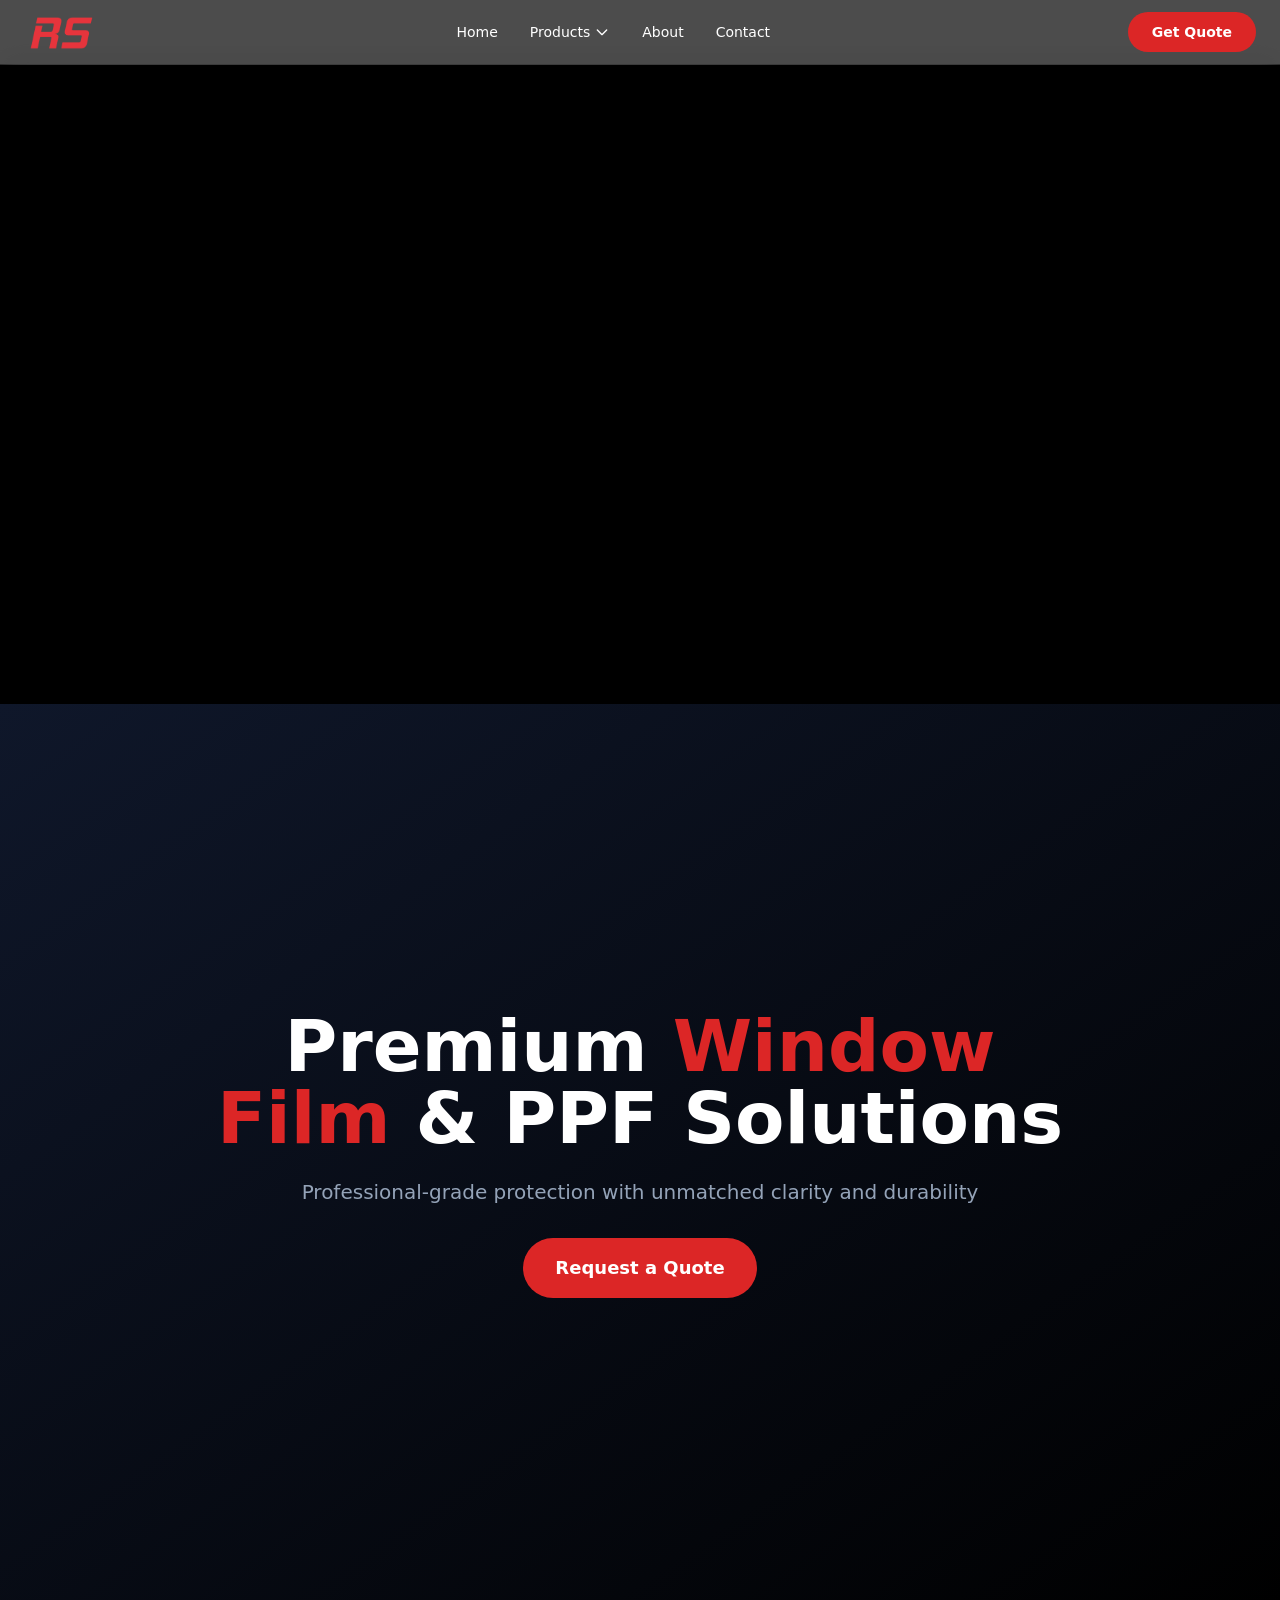
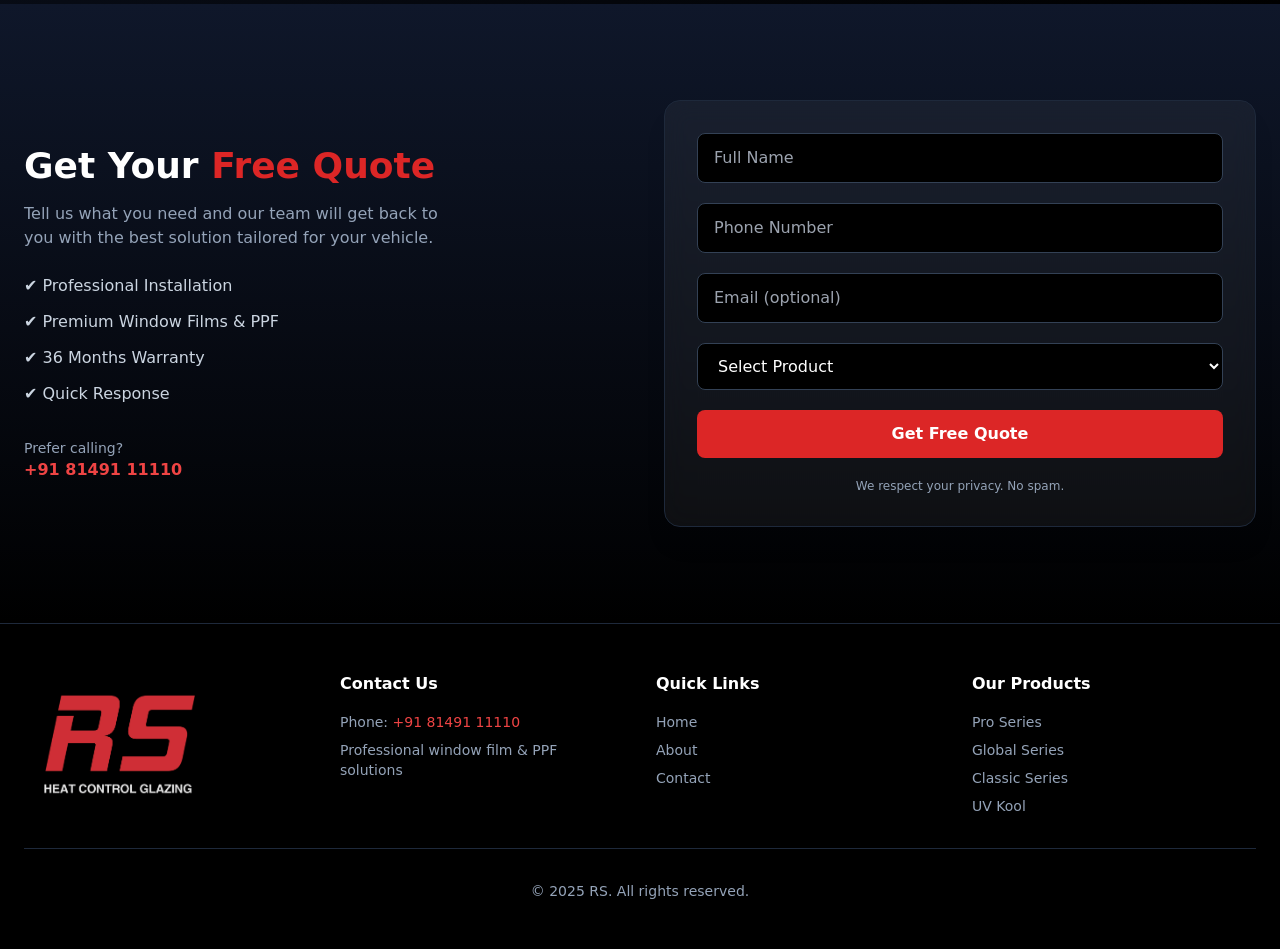
==== commit e30ce113: "Rebrand from 'RS Accessories' to 'RS' and remove working hours from contact page" ====
--- a/index.html
+++ b/index.html
@@ -3,7 +3,7 @@
 <head>
   <meta charset="UTF-8">
   <meta name="viewport" content="width=device-width, initial-scale=1.0">
-  <title>RS Accessories - Premium Window Film & PPF Solutions</title>
+  <title>RS - Premium Window Film & PPF Solutions</title>
   <link rel="stylesheet" href="css/style.css">
 </head>
 <body class="text-white">
@@ -15,7 +15,7 @@
 
         <!-- Logo -->
         <a href="#" class="flex items-center h-full py-2">
-          <img src="assets/images/RS Film Logo.png" alt="RS Accessories" class="max-h-full w-auto object-contain" style="max-height: 40px;">
+          <img src="assets/images/RS Film Logo.png" alt="RS" class="max-h-full w-auto object-contain" style="max-height: 40px;">
         </a>
 
         <!-- Desktop Menu -->
@@ -221,7 +221,7 @@
         
         <!-- Logo -->
         <div class="flex items-center justify-center md:justify-start">
-          <img src="assets/images/RS Film Logo 2.png" alt="RS Accessories" class="w-32 md:w-40 lg:w-48 h-auto object-contain opacity-90 hover:opacity-100 transition-opacity duration-300">
+          <img src="assets/images/RS Film Logo 2.png" alt="RS" class="w-32 md:w-40 lg:w-48 h-auto object-contain opacity-90 hover:opacity-100 transition-opacity duration-300">
         </div>
 
         <!-- Contact Info -->
@@ -259,7 +259,7 @@
       </div>
 
       <div class="border-t border-slate-800 pt-8 text-center text-slate-400 text-sm">
-        <p>&copy; 2025 RS Accessories. All rights reserved.</p>
+        <p>&copy; 2025 RS. All rights reserved.</p>
       </div>
     </div>
   </footer>
--- a/css/style.css
+++ b/css/style.css
@@ -739,6 +739,10 @@
   min-height: 100vh;
 }
 
+.w-32 {
+  width: 8rem;
+}
+
 .w-4 {
   width: 1rem;
 }
@@ -1256,11 +1260,6 @@
   padding-right: 2rem;
 }
 
-.py-0 {
-  padding-top: 0px;
-  padding-bottom: 0px;
-}
-
 .py-1 {
   padding-top: 0.25rem;
   padding-bottom: 0.25rem;
@@ -1468,6 +1467,10 @@
 
 .opacity-100 {
   opacity: 1;
+}
+
+.opacity-90 {
+  opacity: 0.9;
 }
 
 .shadow-2xl {
@@ -1512,6 +1515,12 @@
 
 .transition-colors {
   transition-property: color, background-color, border-color, text-decoration-color, fill, stroke;
+  transition-timing-function: cubic-bezier(0.4, 0, 0.2, 1);
+  transition-duration: 150ms;
+}
+
+.transition-opacity {
+  transition-property: opacity;
   transition-timing-function: cubic-bezier(0.4, 0, 0.2, 1);
   transition-duration: 150ms;
 }
@@ -1724,6 +1733,10 @@
   text-decoration-line: underline;
 }
 
+.hover\:opacity-100:hover {
+  opacity: 1;
+}
+
 .hover\:shadow-\[0_0_20px_rgba\(163\2c 230\2c 53\2c 0\.5\)\]:hover {
   --tw-shadow: 0 0 20px rgba(163,230,53,0.5);
   --tw-shadow-colored: 0 0 20px var(--tw-shadow-color);
@@ -1849,6 +1862,10 @@
     display: none;
   }
 
+  .md\:w-40 {
+    width: 10rem;
+  }
+
   .md\:grid-cols-2 {
     grid-template-columns: repeat(2, minmax(0, 1fr));
   }
@@ -1859,6 +1876,10 @@
 
   .md\:grid-cols-4 {
     grid-template-columns: repeat(4, minmax(0, 1fr));
+  }
+
+  .md\:justify-start {
+    justify-content: flex-start;
   }
 
   .md\:text-4xl {
@@ -1883,6 +1904,10 @@
 }
 
 @media (min-width: 1024px) {
+  .lg\:w-48 {
+    width: 12rem;
+  }
+
   .lg\:grid-cols-3 {
     grid-template-columns: repeat(3, minmax(0, 1fr));
   }
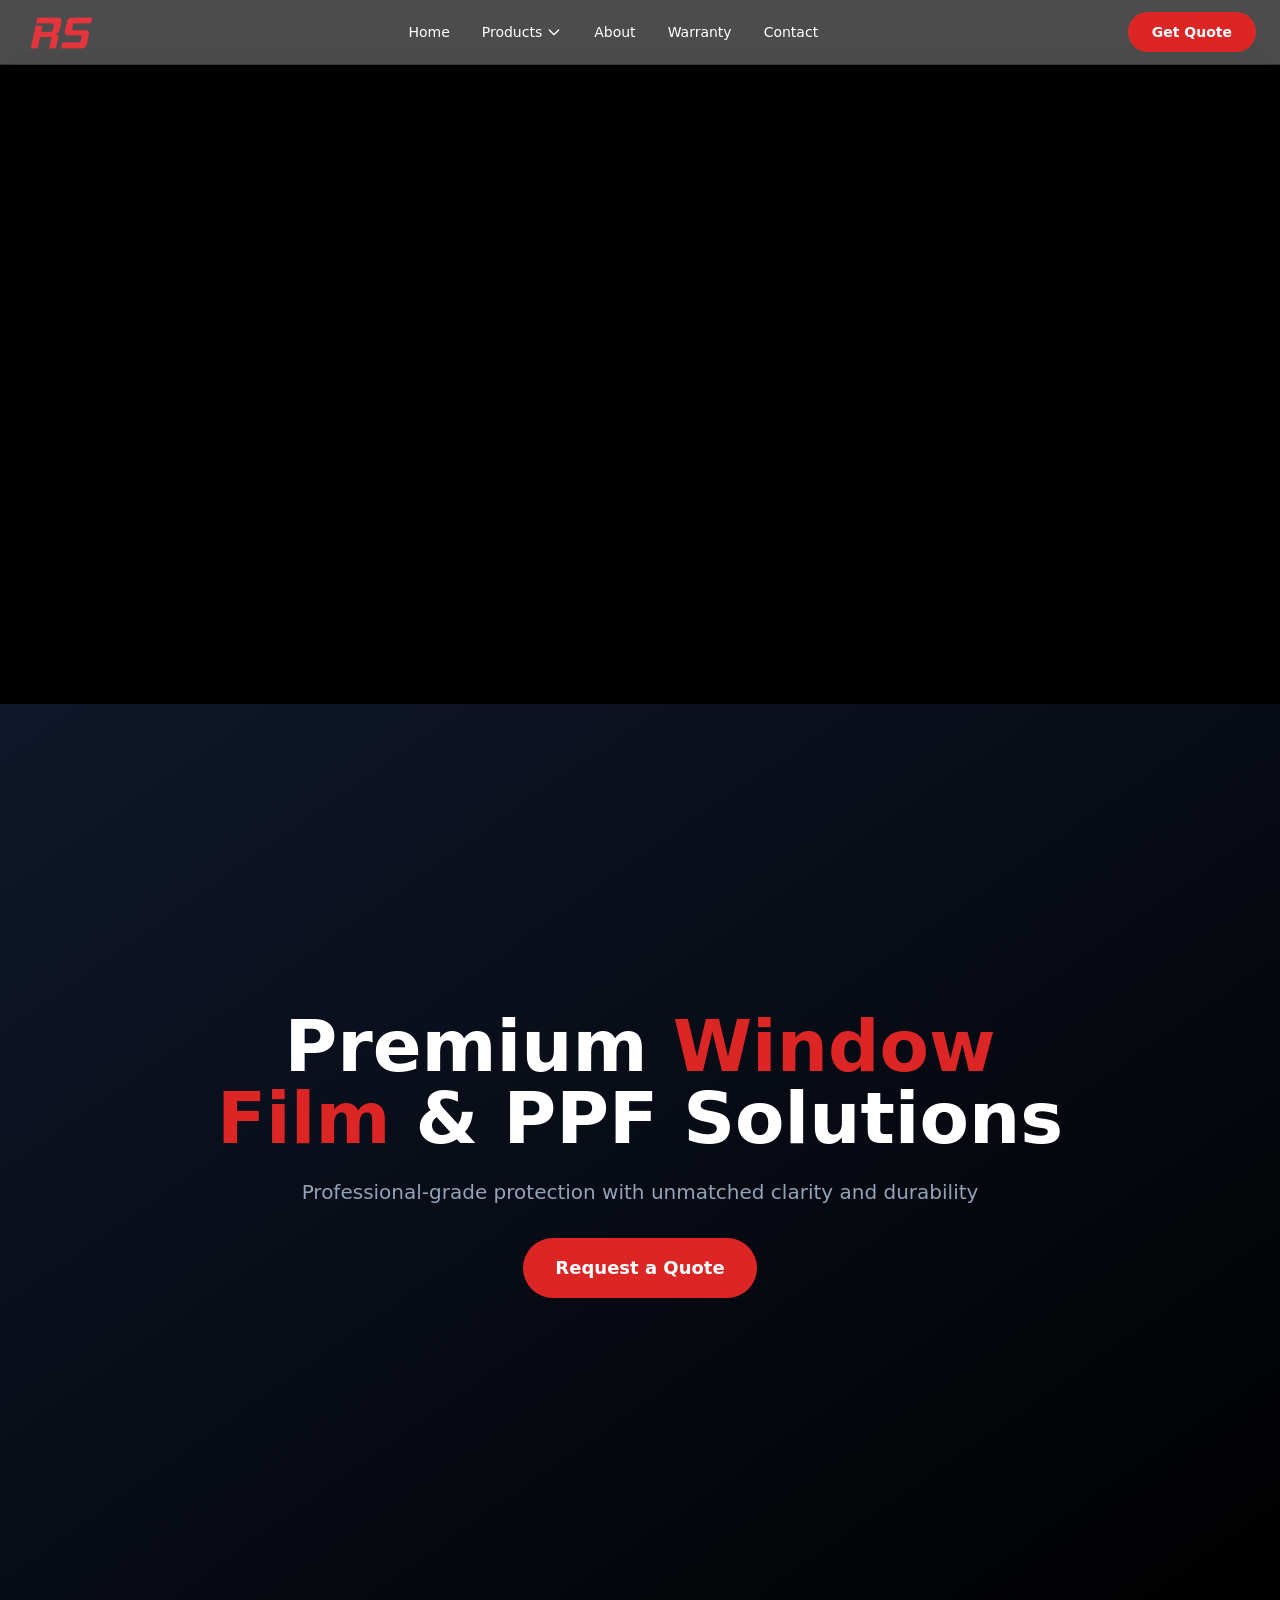
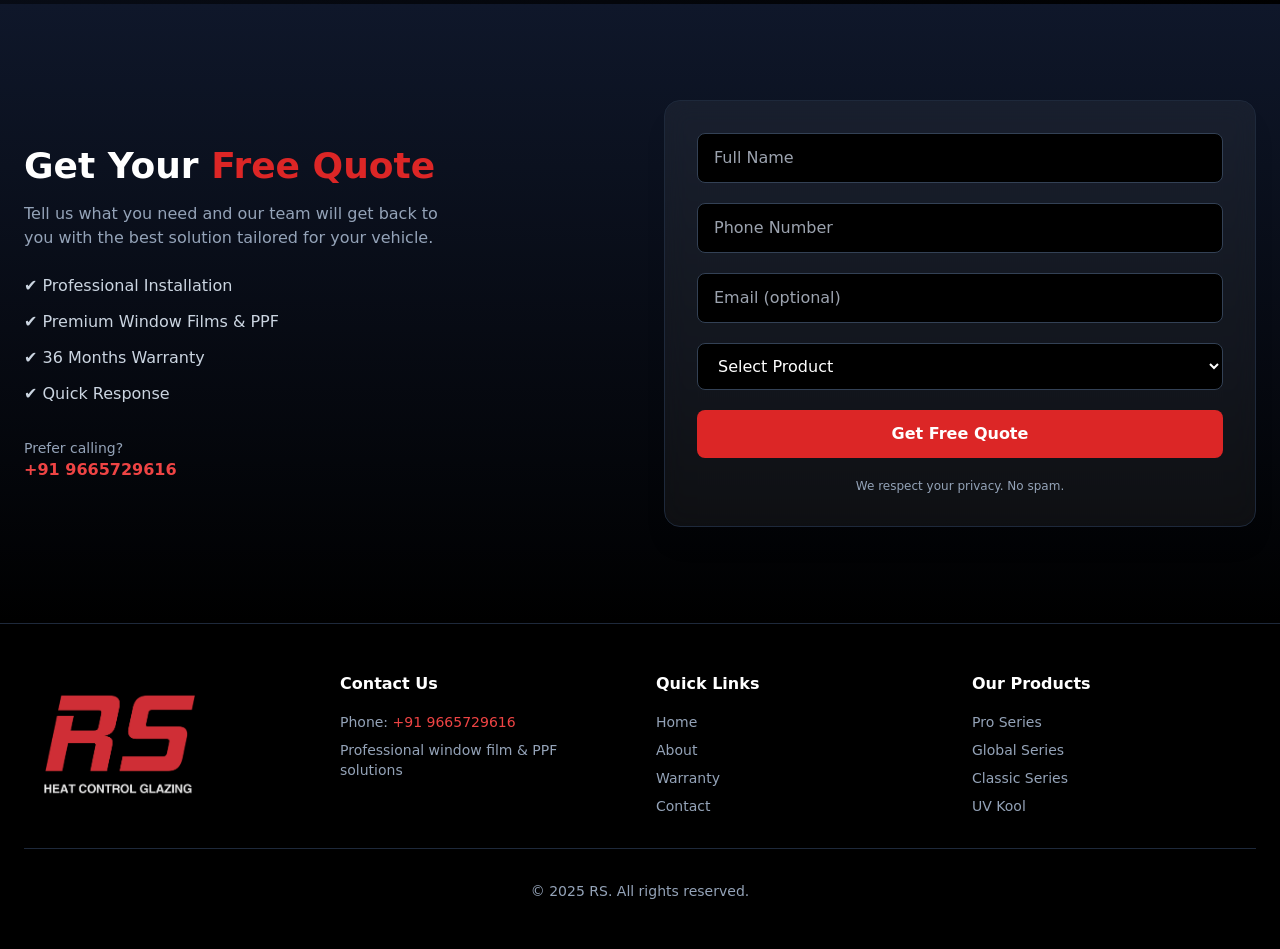
==== commit 3e34b76e: "Complete SEO optimization, phone number update, sitemap, and WhatsApp form fixes" ====
--- a/index.html
+++ b/index.html
@@ -3,7 +3,10 @@
 <head>
   <meta charset="UTF-8">
   <meta name="viewport" content="width=device-width, initial-scale=1.0">
-  <title>RS - Premium Window Film & PPF Solutions</title>
+  <title>RS Window Films | Premium Window Film & PPF Solutions</title>
+  <meta name="description" content="RS Window Films provides premium window film and paint protection solutions. Heat control, UV protection, professional installation with warranty.">
+  <link rel="canonical" href="https://www.rswindowfilm.com/">
+  <meta name="robots" content="index, follow">
   <link rel="stylesheet" href="css/style.css">
 </head>
 <body class="text-white">
@@ -67,6 +70,7 @@
           </li>
 
           <li><a href="about.html" class="relative hover:text-red-500 transition-colors after:absolute after:left-0 after:-bottom-1 after:h-[2px] after:w-0 after:bg-red-600 after:transition-all after:duration-300 hover:after:w-full">About</a></li>
+          <li><a href="warranty.html" class="relative hover:text-red-500 transition-colors after:absolute after:left-0 after:-bottom-1 after:h-[2px] after:w-0 after:bg-red-600 after:transition-all after:duration-300 hover:after:w-full">Warranty</a></li>
           <li><a href="contact.html" class="relative hover:text-red-500 transition-colors after:absolute after:left-0 after:-bottom-1 after:h-[2px] after:w-0 after:bg-red-600 after:transition-all after:duration-300 hover:after:w-full">Contact</a></li>
         </ul>
 
@@ -104,6 +108,7 @@
     </div>
     
     <a href="about.html" class="block px-6 py-4 border-b border-slate-800 hover:bg-slate-800 transition-colors">About</a>
+    <a href="warranty.html" class="block px-6 py-4 border-b border-slate-800 hover:bg-slate-800 transition-colors">Warranty</a>
     <a href="contact.html" class="block px-6 py-4 border-b border-slate-800 hover:bg-slate-800 transition-colors">Contact</a>
     <a href="#quote" class="block px-6 py-4 bg-red-600 hover:bg-red-700 transition-colors font-semibold">Get Quote</a>
   </div>
@@ -115,7 +120,7 @@
     <section class="w-full bg-black">
       <div class="max-w-7xl mx-auto">
         <video class="w-full h-auto" autoplay muted loop playsinline>
-          <source src="assets/video/Video_Generation_With_Specific_Constraints.mp4" type="video/mp4">
+          <source src="assets/video/Video.mp4" type="video/mp4">
           Your browser does not support the video tag.
         </video>
       </div>
@@ -160,9 +165,9 @@
 
           <div class="mt-8">
             <p class="text-slate-400 text-sm">Prefer calling?</p>
-            <a href="tel:+918149111110"
+            <a href="tel:+919665729616"
                class="text-red-500 font-semibold hover:underline">
-              +91 81491 11110
+              +91 9665729616
             </a>
           </div>
         </div>
@@ -228,7 +233,7 @@
         <div>
           <h3 class="text-white font-semibold mb-4">Contact Us</h3>
           <p class="text-slate-400 text-sm mb-2">
-            Phone: <a href="tel:+918149111110" class="text-red-500 hover:underline">+91 81491 11110</a>
+            Phone: <a href="tel:+919665729616" class="text-red-500 hover:underline">+91 9665729616</a>
           </p>
           <p class="text-slate-400 text-sm">
             Professional window film & PPF solutions
@@ -241,6 +246,7 @@
           <ul class="space-y-2 text-sm">
             <li><a href="index.html" class="text-slate-400 hover:text-red-500 transition-colors">Home</a></li>
             <li><a href="about.html" class="text-slate-400 hover:text-red-500 transition-colors">About</a></li>
+            <li><a href="warranty.html" class="text-slate-400 hover:text-red-500 transition-colors">Warranty</a></li>
             <li><a href="contact.html" class="text-slate-400 hover:text-red-500 transition-colors">Contact</a></li>
           </ul>
         </div>
@@ -287,18 +293,16 @@
       btn.innerText = "Opening WhatsApp...";
       btn.disabled = true;
 
-      const message = `
-New Quote Request 🚗✨
-
-Name: ${name}
-Phone: ${phone}
-Email: ${email || "Not provided"}
-Product: ${product}
-      `.trim();
-
-      const whatsappNumber = "918149111110";
+      const message = `*New Quote Request*
+For RS Window Film and PPF
+
+*Name:* ${name}
+*Phone:* ${phone}
+*Email:* ${email || "Not provided"}
+*Product:* ${product}`;
+
+      const whatsappNumber = "919665729616";
       const whatsappURL = `https://wa.me/${whatsappNumber}?text=${encodeURIComponent(message)}`;
-
       window.open(whatsappURL, "_blank");
 
       // Reset button after 2 seconds
--- a/css/style.css
+++ b/css/style.css
@@ -795,6 +795,10 @@
   max-width: 36rem;
 }
 
+.flex-shrink-0 {
+  flex-shrink: 0;
+}
+
 .translate-x-0 {
   --tw-translate-x: 0px;
   transform: translate(var(--tw-translate-x), var(--tw-translate-y)) rotate(var(--tw-rotate)) skewX(var(--tw-skew-x)) skewY(var(--tw-skew-y)) scaleX(var(--tw-scale-x)) scaleY(var(--tw-scale-y));
@@ -976,15 +980,6 @@
   border-top-width: 1px;
 }
 
-.border-amber-400 {
-  --tw-border-opacity: 1;
-  border-color: rgb(251 191 36 / var(--tw-border-opacity, 1));
-}
-
-.border-amber-400\/30 {
-  border-color: rgb(251 191 36 / 0.3);
-}
-
 .border-lime-400 {
   --tw-border-opacity: 1;
   border-color: rgb(163 230 53 / var(--tw-border-opacity, 1));
@@ -994,6 +989,15 @@
   border-color: rgb(163 230 53 / 0.3);
 }
 
+.border-red-400 {
+  --tw-border-opacity: 1;
+  border-color: rgb(248 113 113 / var(--tw-border-opacity, 1));
+}
+
+.border-red-400\/30 {
+  border-color: rgb(248 113 113 / 0.3);
+}
+
 .border-red-600 {
   --tw-border-opacity: 1;
   border-color: rgb(220 38 38 / var(--tw-border-opacity, 1));
@@ -1031,16 +1035,6 @@
   border-color: rgb(250 204 21 / 0.3);
 }
 
-.bg-amber-400 {
-  --tw-bg-opacity: 1;
-  background-color: rgb(251 191 36 / var(--tw-bg-opacity, 1));
-}
-
-.bg-amber-500 {
-  --tw-bg-opacity: 1;
-  background-color: rgb(245 158 11 / var(--tw-bg-opacity, 1));
-}
-
 .bg-black {
   --tw-bg-opacity: 1;
   background-color: rgb(0 0 0 / var(--tw-bg-opacity, 1));
@@ -1068,6 +1062,16 @@
   background-color: rgb(163 230 53 / var(--tw-bg-opacity, 1));
 }
 
+.bg-red-400 {
+  --tw-bg-opacity: 1;
+  background-color: rgb(248 113 113 / var(--tw-bg-opacity, 1));
+}
+
+.bg-red-500 {
+  --tw-bg-opacity: 1;
+  background-color: rgb(239 68 68 / var(--tw-bg-opacity, 1));
+}
+
 .bg-red-600 {
   --tw-bg-opacity: 1;
   background-color: rgb(220 38 38 / var(--tw-bg-opacity, 1));
@@ -1116,12 +1120,6 @@
 
 .bg-gradient-to-r {
   background-image: linear-gradient(to right, var(--tw-gradient-stops));
-}
-
-.from-amber-500 {
-  --tw-gradient-from: #f59e0b var(--tw-gradient-from-position);
-  --tw-gradient-to: rgb(245 158 11 / 0) var(--tw-gradient-to-position);
-  --tw-gradient-stops: var(--tw-gradient-from), var(--tw-gradient-to);
 }
 
 .from-black {
@@ -1136,6 +1134,12 @@
   --tw-gradient-stops: var(--tw-gradient-from), var(--tw-gradient-to);
 }
 
+.from-red-500 {
+  --tw-gradient-from: #ef4444 var(--tw-gradient-from-position);
+  --tw-gradient-to: rgb(239 68 68 / 0) var(--tw-gradient-to-position);
+  --tw-gradient-stops: var(--tw-gradient-from), var(--tw-gradient-to);
+}
+
 .from-red-600 {
   --tw-gradient-from: #dc2626 var(--tw-gradient-from-position);
   --tw-gradient-to: rgb(220 38 38 / 0) var(--tw-gradient-to-position);
@@ -1176,16 +1180,16 @@
   --tw-gradient-stops: var(--tw-gradient-from), #0f172a var(--tw-gradient-via-position), var(--tw-gradient-to);
 }
 
-.to-amber-600 {
-  --tw-gradient-to: #d97706 var(--tw-gradient-to-position);
-}
-
 .to-black {
   --tw-gradient-to: #000 var(--tw-gradient-to-position);
 }
 
 .to-lime-500 {
   --tw-gradient-to: #84cc16 var(--tw-gradient-to-position);
+}
+
+.to-red-600 {
+  --tw-gradient-to: #dc2626 var(--tw-gradient-to-position);
 }
 
 .to-red-700 {
@@ -1319,10 +1323,6 @@
   padding-top: 4rem;
 }
 
-.pt-4 {
-  padding-top: 1rem;
-}
-
 .pt-8 {
   padding-top: 2rem;
 }
@@ -1387,14 +1387,8 @@
   font-weight: 600;
 }
 
-.text-amber-400 {
-  --tw-text-opacity: 1;
-  color: rgb(251 191 36 / var(--tw-text-opacity, 1));
-}
-
-.text-amber-900 {
-  --tw-text-opacity: 1;
-  color: rgb(120 53 15 / var(--tw-text-opacity, 1));
+.leading-relaxed {
+  line-height: 1.625;
 }
 
 .text-black {
@@ -1415,6 +1409,11 @@
 .text-red-100 {
   --tw-text-opacity: 1;
   color: rgb(254 226 226 / var(--tw-text-opacity, 1));
+}
+
+.text-red-400 {
+  --tw-text-opacity: 1;
+  color: rgb(248 113 113 / var(--tw-text-opacity, 1));
 }
 
 .text-red-500 {
@@ -1644,16 +1643,16 @@
   transform: translate(var(--tw-translate-x), var(--tw-translate-y)) rotate(var(--tw-rotate)) skewX(var(--tw-skew-x)) skewY(var(--tw-skew-y)) scaleX(var(--tw-scale-x)) scaleY(var(--tw-scale-y));
 }
 
-.hover\:border-amber-400:hover {
-  --tw-border-opacity: 1;
-  border-color: rgb(251 191 36 / var(--tw-border-opacity, 1));
-}
-
 .hover\:border-lime-400:hover {
   --tw-border-opacity: 1;
   border-color: rgb(163 230 53 / var(--tw-border-opacity, 1));
 }
 
+.hover\:border-red-400:hover {
+  --tw-border-opacity: 1;
+  border-color: rgb(248 113 113 / var(--tw-border-opacity, 1));
+}
+
 .hover\:border-red-600:hover {
   --tw-border-opacity: 1;
   border-color: rgb(220 38 38 / var(--tw-border-opacity, 1));
@@ -1664,11 +1663,6 @@
   border-color: rgb(250 204 21 / var(--tw-border-opacity, 1));
 }
 
-.hover\:bg-amber-600:hover {
-  --tw-bg-opacity: 1;
-  background-color: rgb(217 119 6 / var(--tw-bg-opacity, 1));
-}
-
 .hover\:bg-green-600:hover {
   --tw-bg-opacity: 1;
   background-color: rgb(22 163 74 / var(--tw-bg-opacity, 1));
@@ -1684,6 +1678,11 @@
   background-color: rgb(254 242 242 / var(--tw-bg-opacity, 1));
 }
 
+.hover\:bg-red-600:hover {
+  --tw-bg-opacity: 1;
+  background-color: rgb(220 38 38 / var(--tw-bg-opacity, 1));
+}
+
 .hover\:bg-red-700:hover {
   --tw-bg-opacity: 1;
   background-color: rgb(185 28 28 / var(--tw-bg-opacity, 1));
@@ -1704,14 +1703,14 @@
   background-color: rgb(234 179 8 / var(--tw-bg-opacity, 1));
 }
 
-.hover\:text-amber-300:hover {
-  --tw-text-opacity: 1;
-  color: rgb(252 211 77 / var(--tw-text-opacity, 1));
-}
-
 .hover\:text-lime-300:hover {
   --tw-text-opacity: 1;
   color: rgb(190 242 100 / var(--tw-text-opacity, 1));
+}
+
+.hover\:text-red-300:hover {
+  --tw-text-opacity: 1;
+  color: rgb(252 165 165 / var(--tw-text-opacity, 1));
 }
 
 .hover\:text-red-400:hover {
@@ -1755,12 +1754,6 @@
   box-shadow: var(--tw-ring-offset-shadow, 0 0 #0000), var(--tw-ring-shadow, 0 0 #0000), var(--tw-shadow);
 }
 
-.hover\:shadow-\[0_0_20px_rgba\(245\2c 158\2c 11\2c 0\.5\)\]:hover {
-  --tw-shadow: 0 0 20px rgba(245,158,11,0.5);
-  --tw-shadow-colored: 0 0 20px var(--tw-shadow-color);
-  box-shadow: var(--tw-ring-offset-shadow, 0 0 #0000), var(--tw-ring-shadow, 0 0 #0000), var(--tw-shadow);
-}
-
 .hover\:shadow-\[0_0_20px_rgba\(250\2c 204\2c 21\2c 0\.5\)\]:hover {
   --tw-shadow: 0 0 20px rgba(250,204,21,0.5);
   --tw-shadow-colored: 0 0 20px var(--tw-shadow-color);
@@ -1785,13 +1778,13 @@
   box-shadow: var(--tw-ring-offset-shadow, 0 0 #0000), var(--tw-ring-shadow, 0 0 #0000), var(--tw-shadow);
 }
 
-.hover\:shadow-amber-400\/20:hover {
-  --tw-shadow-color: rgb(251 191 36 / 0.2);
-  --tw-shadow: var(--tw-shadow-colored);
-}
-
 .hover\:shadow-lime-400\/20:hover {
   --tw-shadow-color: rgb(163 230 53 / 0.2);
+  --tw-shadow: var(--tw-shadow-colored);
+}
+
+.hover\:shadow-red-400\/20:hover {
+  --tw-shadow-color: rgb(248 113 113 / 0.2);
   --tw-shadow: var(--tw-shadow-colored);
 }
 
@@ -1831,6 +1824,11 @@
   transform: translate(var(--tw-translate-x), var(--tw-translate-y)) rotate(var(--tw-rotate)) skewX(var(--tw-skew-x)) skewY(var(--tw-skew-y)) scaleX(var(--tw-scale-x)) scaleY(var(--tw-scale-y));
 }
 
+.group[open] .group-open\:rotate-180 {
+  --tw-rotate: 180deg;
+  transform: translate(var(--tw-translate-x), var(--tw-translate-y)) rotate(var(--tw-rotate)) skewX(var(--tw-skew-x)) skewY(var(--tw-skew-y)) scaleX(var(--tw-scale-x)) scaleY(var(--tw-scale-y));
+}
+
 @media (min-width: 640px) {
   .sm\:grid-cols-2 {
     grid-template-columns: repeat(2, minmax(0, 1fr));
